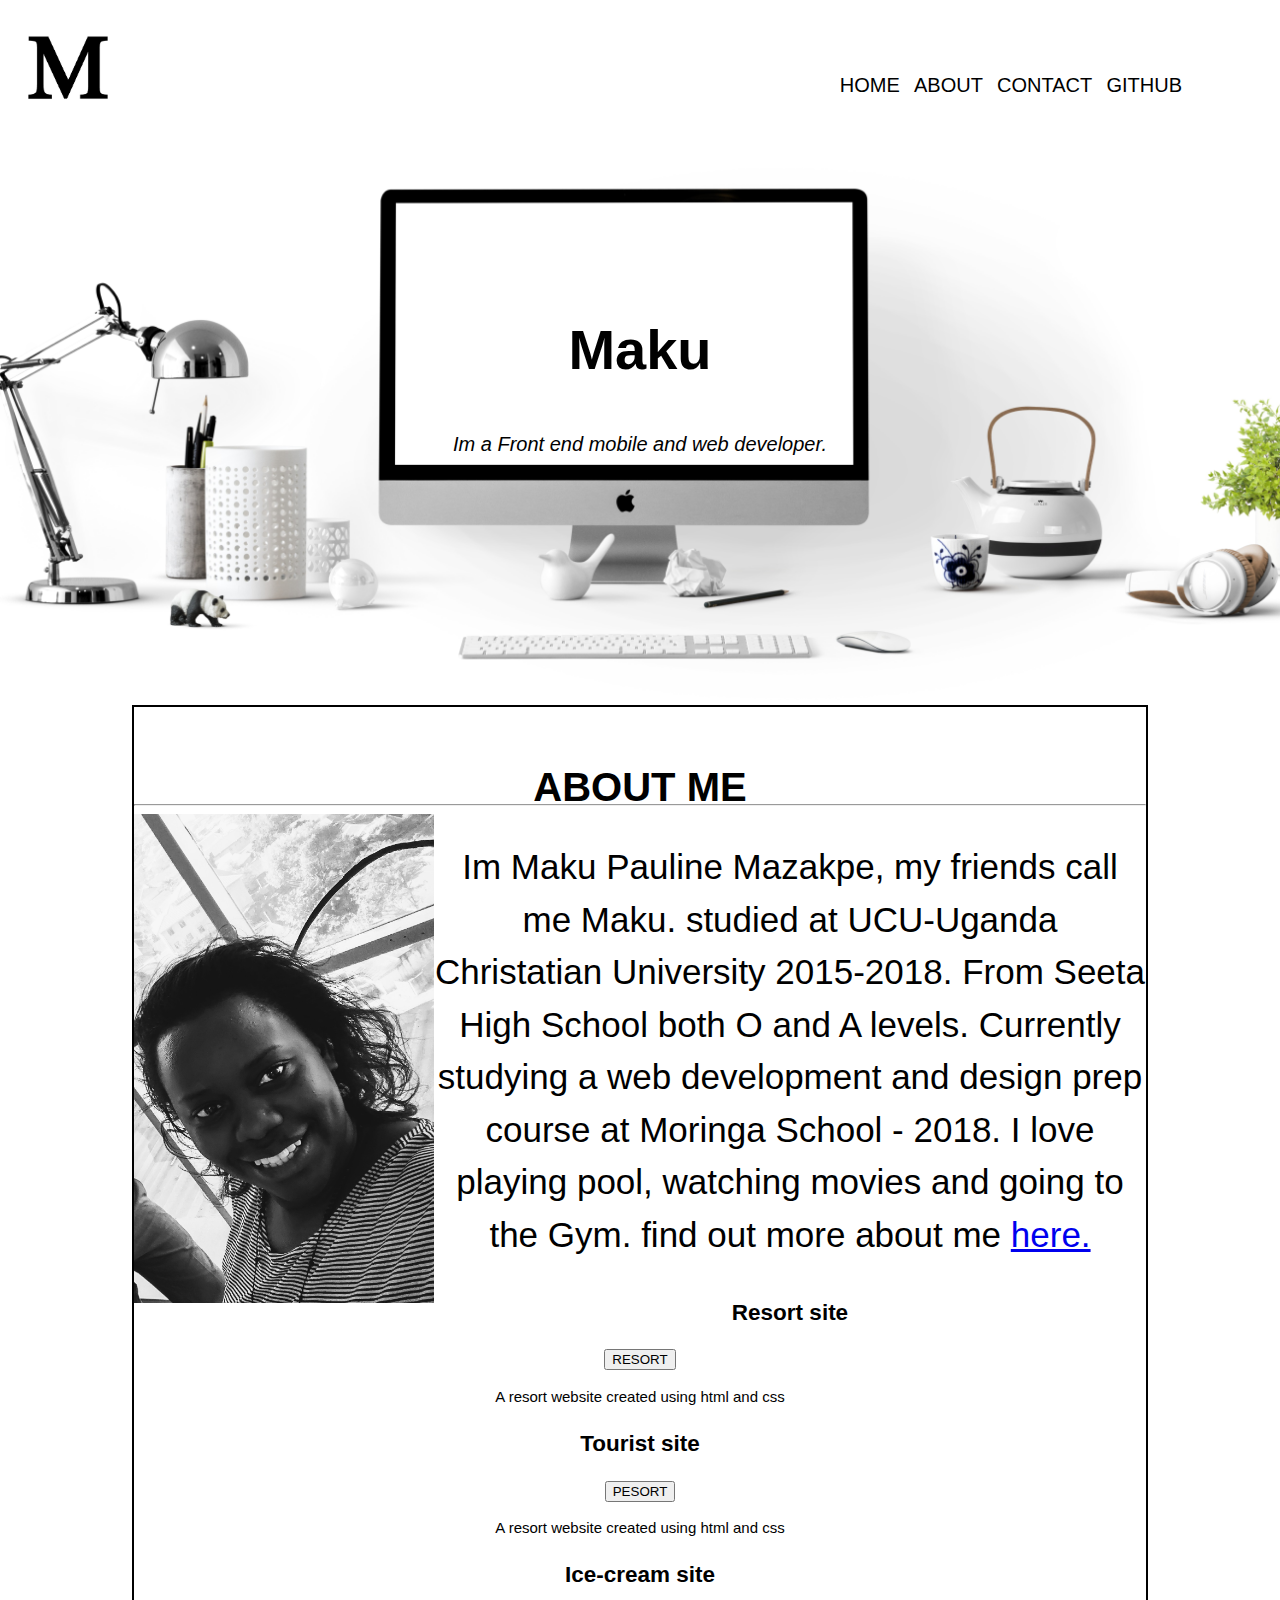
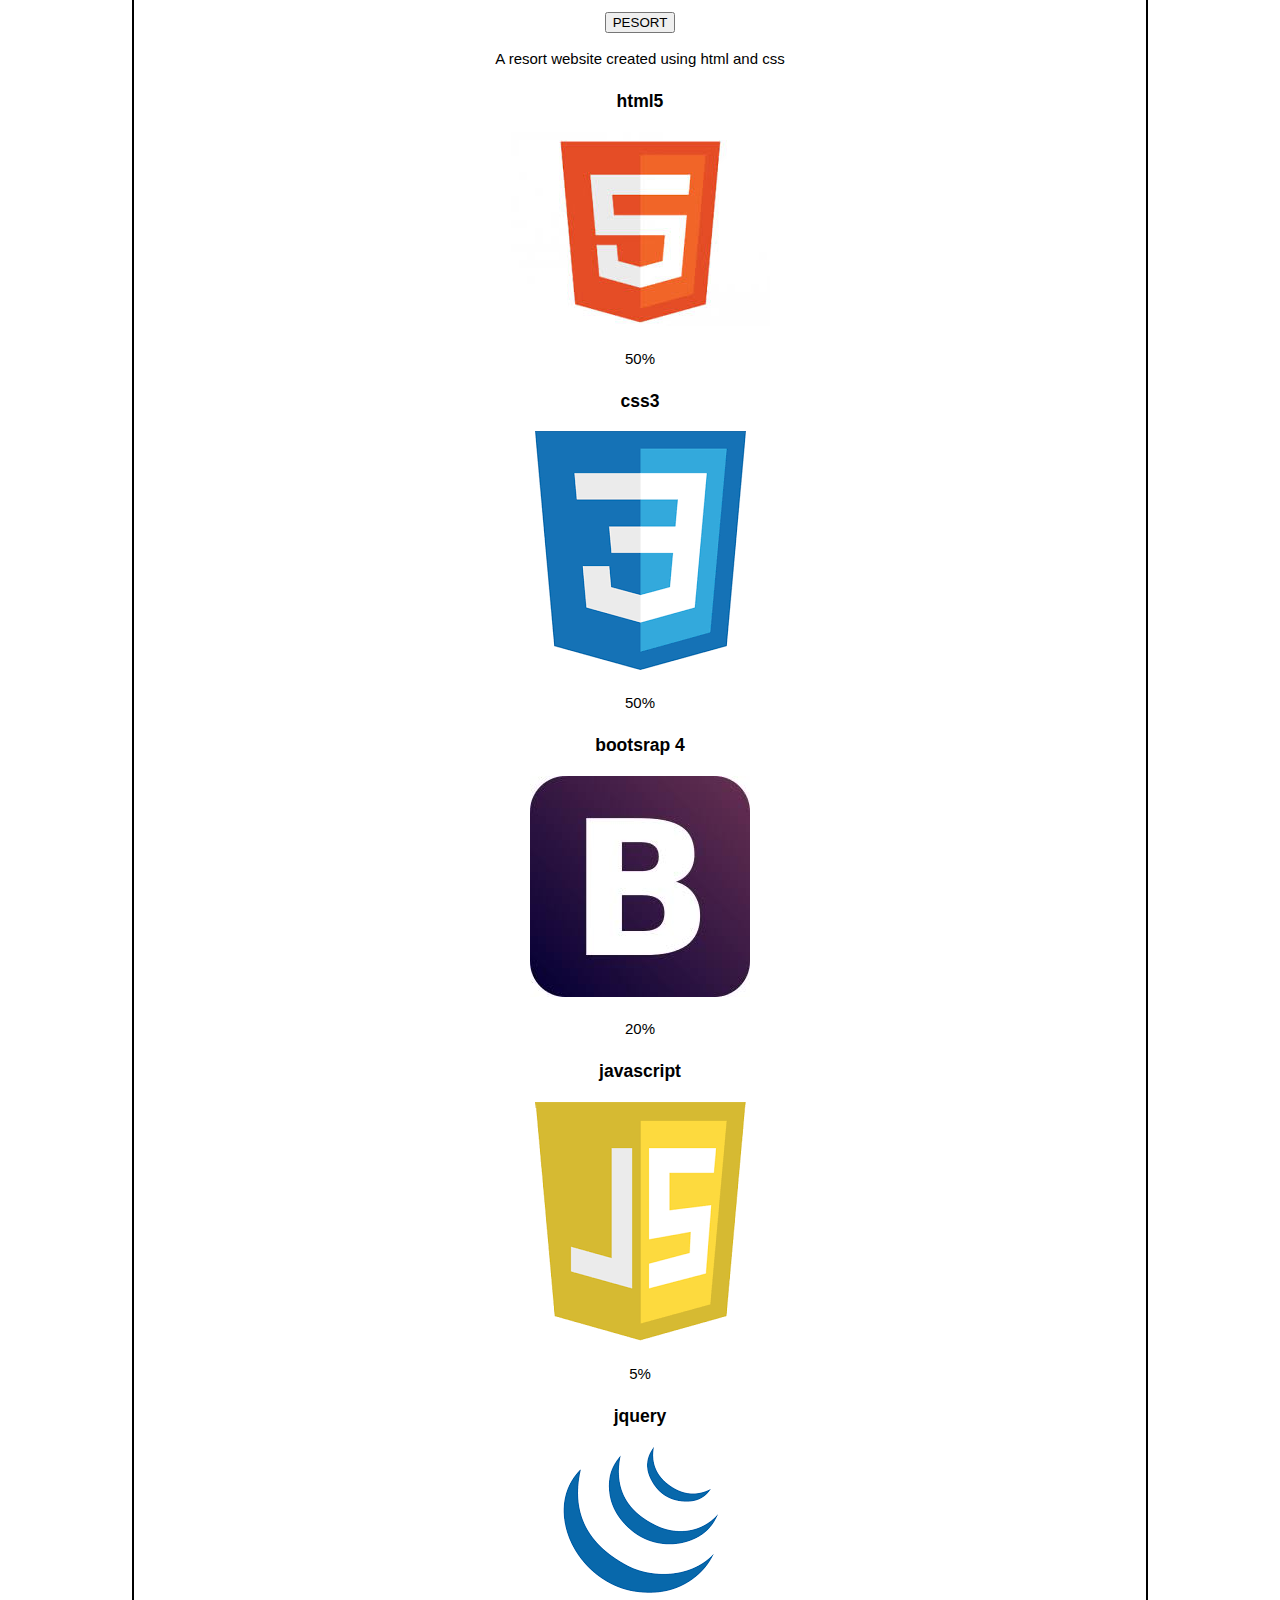
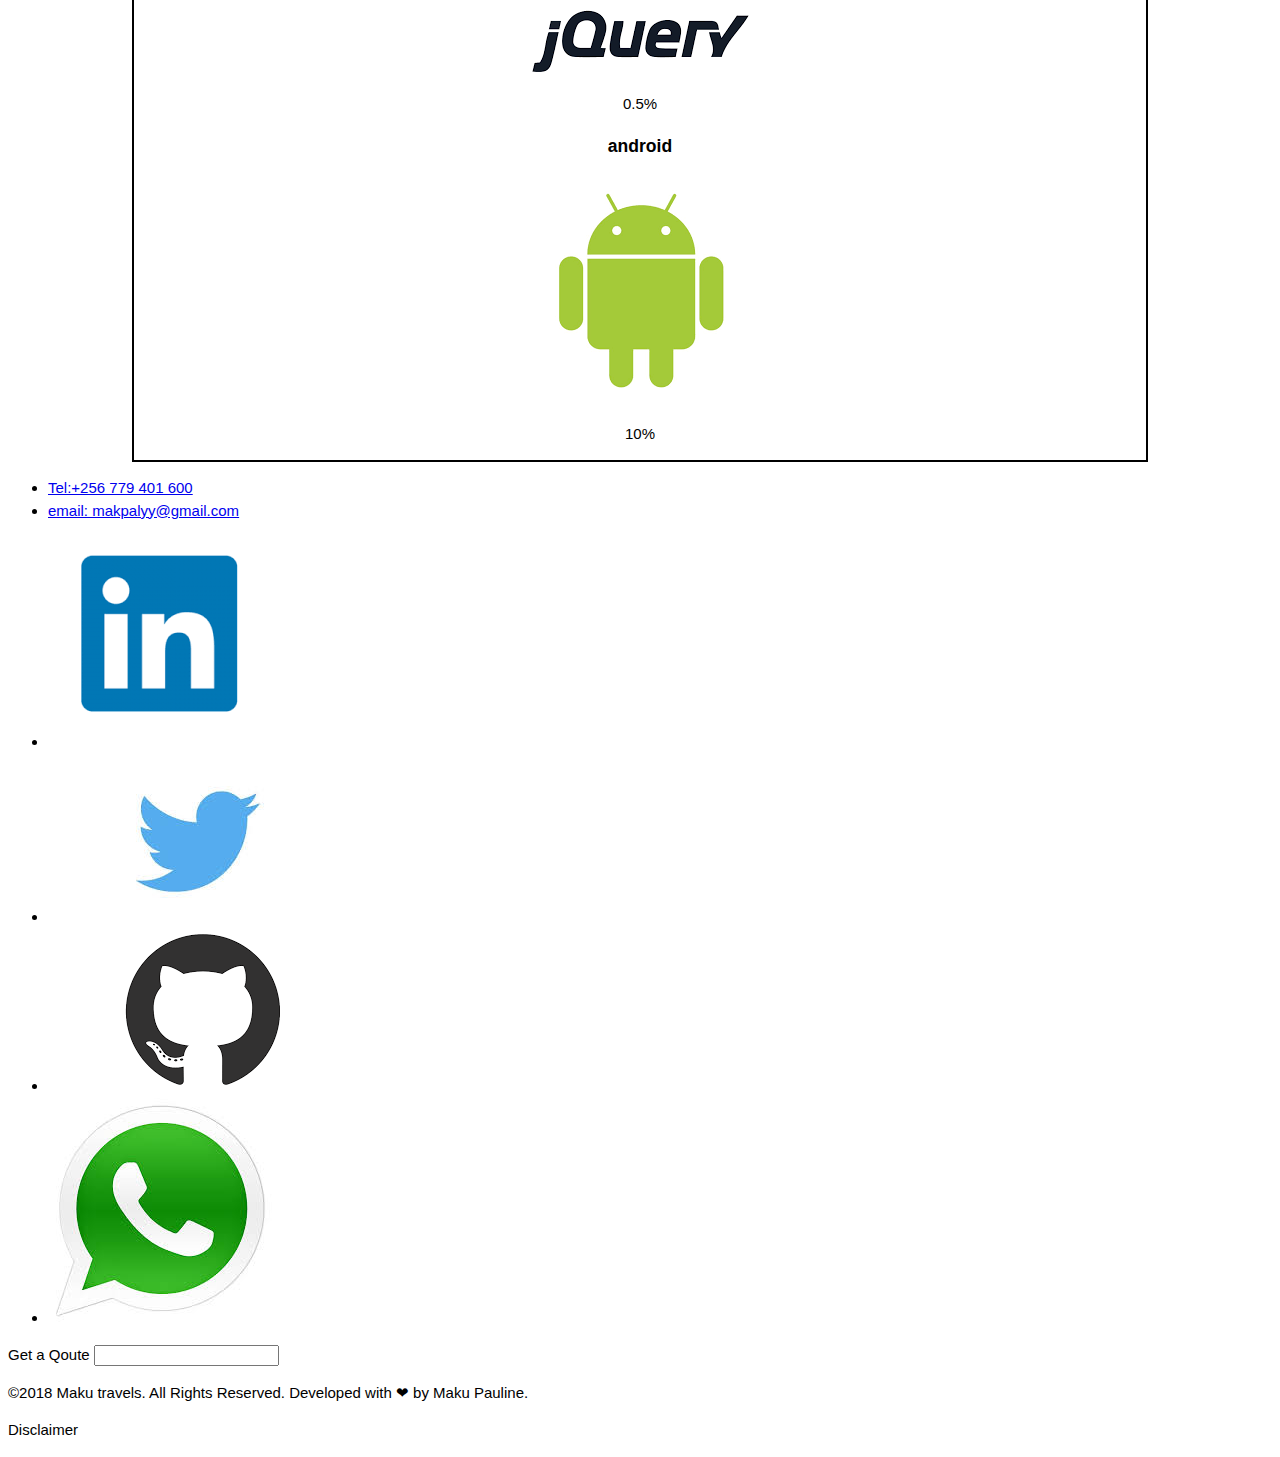
==== index.html @ 4b4fdc19 "increase size of the details paragraph to 35px" ====
<!DOCTYPE html>
<html lang="en" dir="ltr">
  <head>
    <meta charset="utf-8">
    <title>Landing Page</title>
    <link rel="stylesheet" href="css/styles.css">
    <meta name="viewport" content="width=device-width, initial-scale=1" />
  </head>
  <body>

    <header>
      <div class="logo">
        <img src="images/m.png" alt="Maku">
      </div>
      <nav>
        <ul>
          <li> <a href="#">HOME</a> </li>
          <li> <a href="#">ABOUT</a> </li>
          <li> <a href="#">CONTACT</a> </li>
          <li> <a href="#">GITHUB</a> </li>
        </ul>
      </nav>
    </header>

    <div class="middle-header">
      <h1>Maku</h1>
      <p>Im a Front end mobile and web developer.</p>
    </div>

    <main>
      <div class="moi">
        <h2>ABOUT ME</h2>
        <hr>
        <img src="images/me.jpg" alt="maku pauline mazakpe">
        <div class="details">
          <p>
            Im Maku Pauline Mazakpe, my friends call me Maku.
            studied at UCU-Uganda Christatian University 2015-2018.
            From Seeta High School both O and A levels. Currently studying a web development and design
            prep course at Moringa School - 2018. I love playing pool, watching movies and going to the
            Gym. find out more about me <span> <a href="#">here.</a> </span>
          </p>
        </div>
      </div>
      <div class="recent-work">
        <section>
          <h2>Resort site</h2>
          <a href="#"><button type="button" name="button">RESORT</button></a>
          <p>A resort website created using html and css</p>
        </section>
        <section>
          <h2>Tourist site</h2>
          <a href="#"><button type="button" name="button">PESORT</button></a>
          <p>A resort website created using html and css</p>
        </section>
        <section>
          <h2>Ice-cream site</h2>
          <a href="#"><button type="button" name="button">PESORT</button></a>
          <p>A resort website created using html and css</p>
        </section>
      </div>
      <div class="my-skills1">
        <section>
          <h3>html5</h3>
          <img src="images/html5.jpeg" alt="html5">
          <p>50%</p>
        </section>
        <section>
          <h3>css3</h3>
          <img src="images/css3.png" alt="css3">
          <p>50%</p>
        </section>
        <section>
          <h3>bootsrap 4</h3>
          <img src="images/bootstrap.jpeg" alt="bootsrap">
          <p>20%</p>
        </section>
      </div>
      <div class="my-skills2">
        <section>
          <h3>javascript</h3>
          <img src="images/javascript.png" alt="javascript">
          <p>5%</p>
        </section>
        <section>
          <h3>jquery</h3>
          <img src="images/jquery.png" alt="jquery">
          <p>0.5%</p>
        </section>
        <section>
          <h3>android</h3>
          <img src="images/android.png" alt="android">
          <p>10%</p>
        </section>
      </div>
    </main>

    <footer id="first">
      <div class="find-me">
        <ul>
          <li> <a href="#">Tel:+256 779 401 600</a> </li>
          <li> <a href="#">email: makpalyy@gmail.com</a> </li>
          <li> <a href="#"> <img src="images/link.png" alt="linked in"> </a> </li>
          <li> <a href="#"> <img src="images/twitter.jpeg" alt="twitter"> </a> </li>
          <li> <a href="#"> <img src="images/github.png" alt="GITHUB"> </a> </li>
          <li> <a href="#"> <img src="images/whatsapp.jpeg" alt="whatsapp"> </a> </li>
        </ul>
      </div>
      <div class="qoute">
        <label for="news-letter">Get a Qoute</label>
        <input type="text" id="letter" name="letter">
      </div>
    </footer>
    <footer id="second">
      <p>©2018 Maku travels. All Rights Reserved. Developed with ❤ by Maku Pauline.</p>
      <p class="disc">Disclaimer</p>
    </footer>

  </body>
</html>
---- css/styles.css ----
html{
  padding: 0;
  margin: 0;
}
body{
  font: 15px/1.5 Arial, Helvetica, sans-serif;
  background-image: url("../images/bg.jpg");
  background-repeat:no-repeat;
  background-size:cover;
  background-size: 100%;
}
header img{
  margin-left: 20px;
  margin-top: 20px;
  width: 80px;
  height: auto;
}
header nav{
  margin-top: -60px;
  margin-right: 80px;
}
header nav ul{
  float: right;
}
header nav ul li{
  display: inline;
}
header nav ul li a{
  text-decoration: none;
  color: black;
  font-size: 20px;
  margin-right: 10px;
}
.middle-header{
    position: absolute;
    left: 0;
    top: 30%;
    width: 100%;
    text-align: center;
    font-size: 28px;
}
.middle-header p{
  font-size: 20px;
  font-style: italic;
}
/*main section*/
main{
 margin-top: 650px;
 width: 80%;
 margin-left:auto;
 margin-right:auto;
 border: 2px solid black;
 text-align: center;
}
.moi h2{
  margin-top: 50px;
  text-align: center;
  font-size: 40px;
  margin-bottom: -20px
}
.moi img{
  float: left;
  width: 300px;
  height: auto
}
.details p{
  font-size: 35px;
}
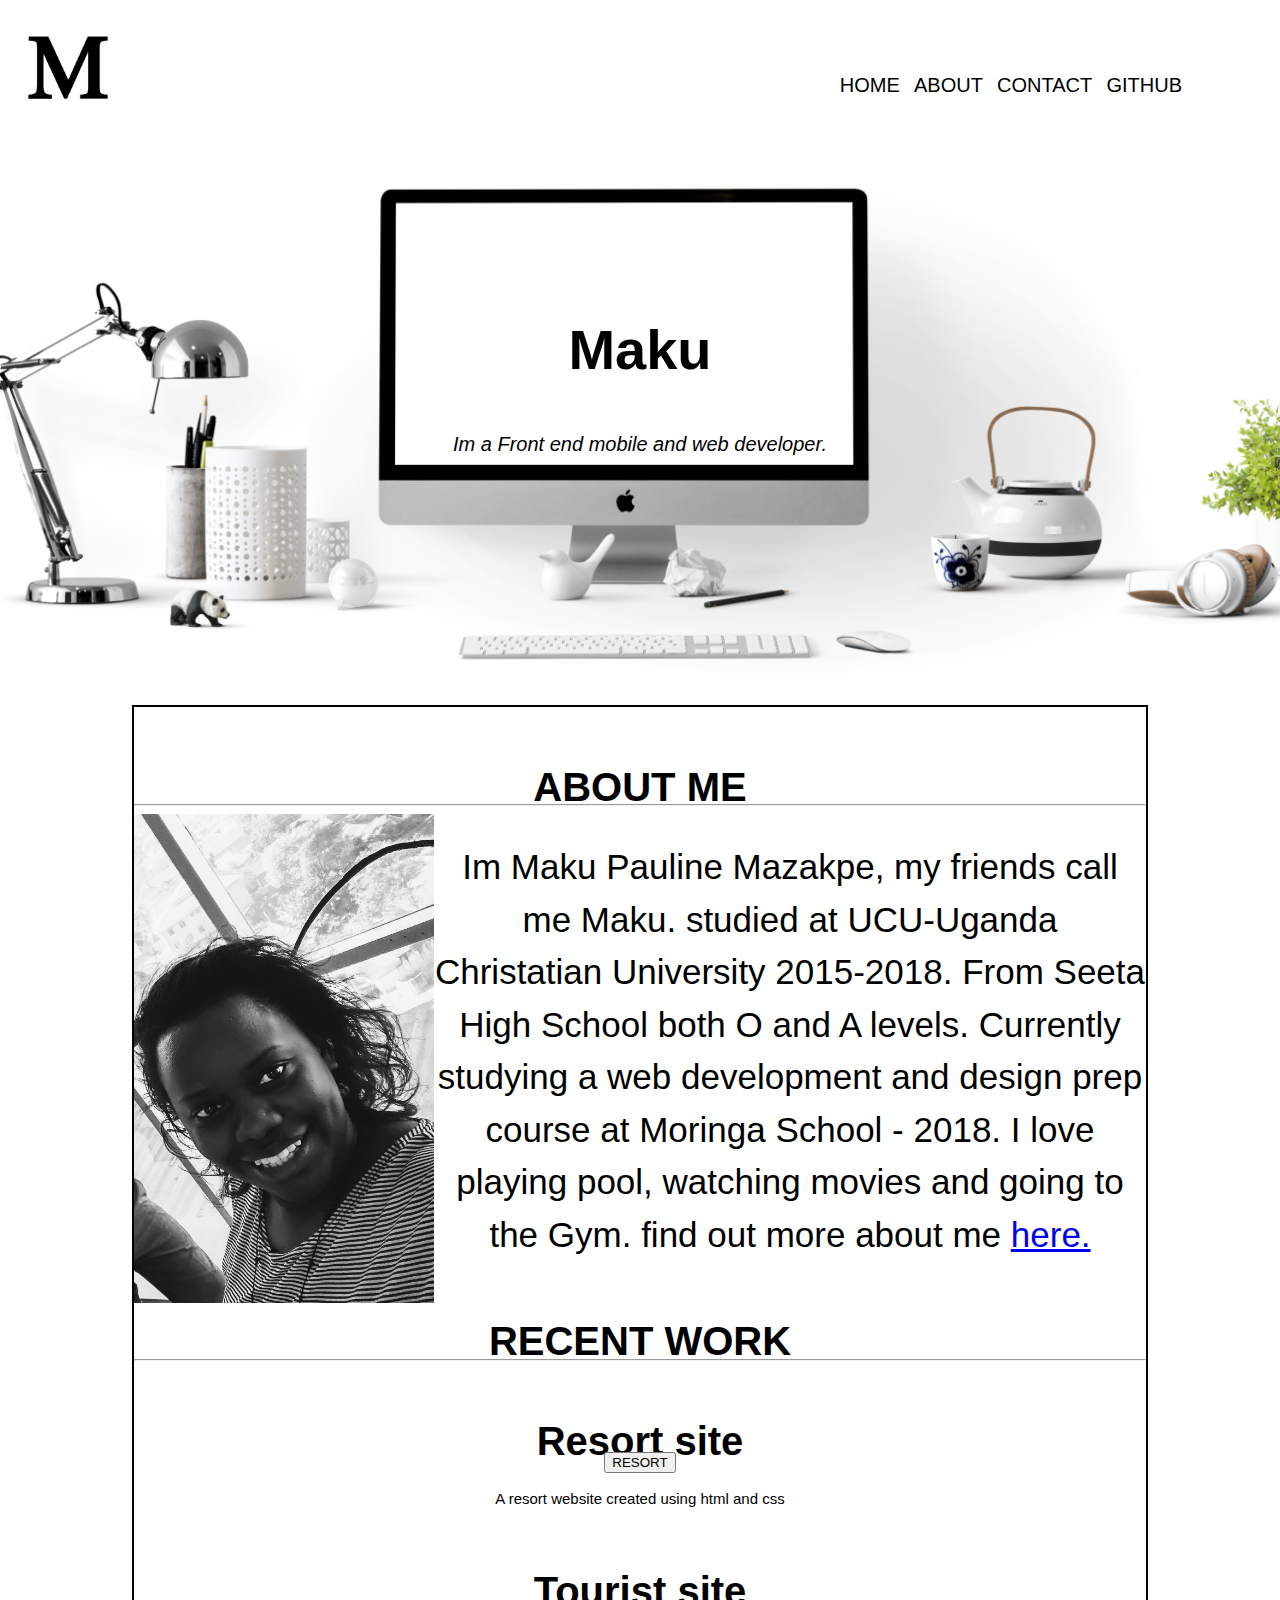
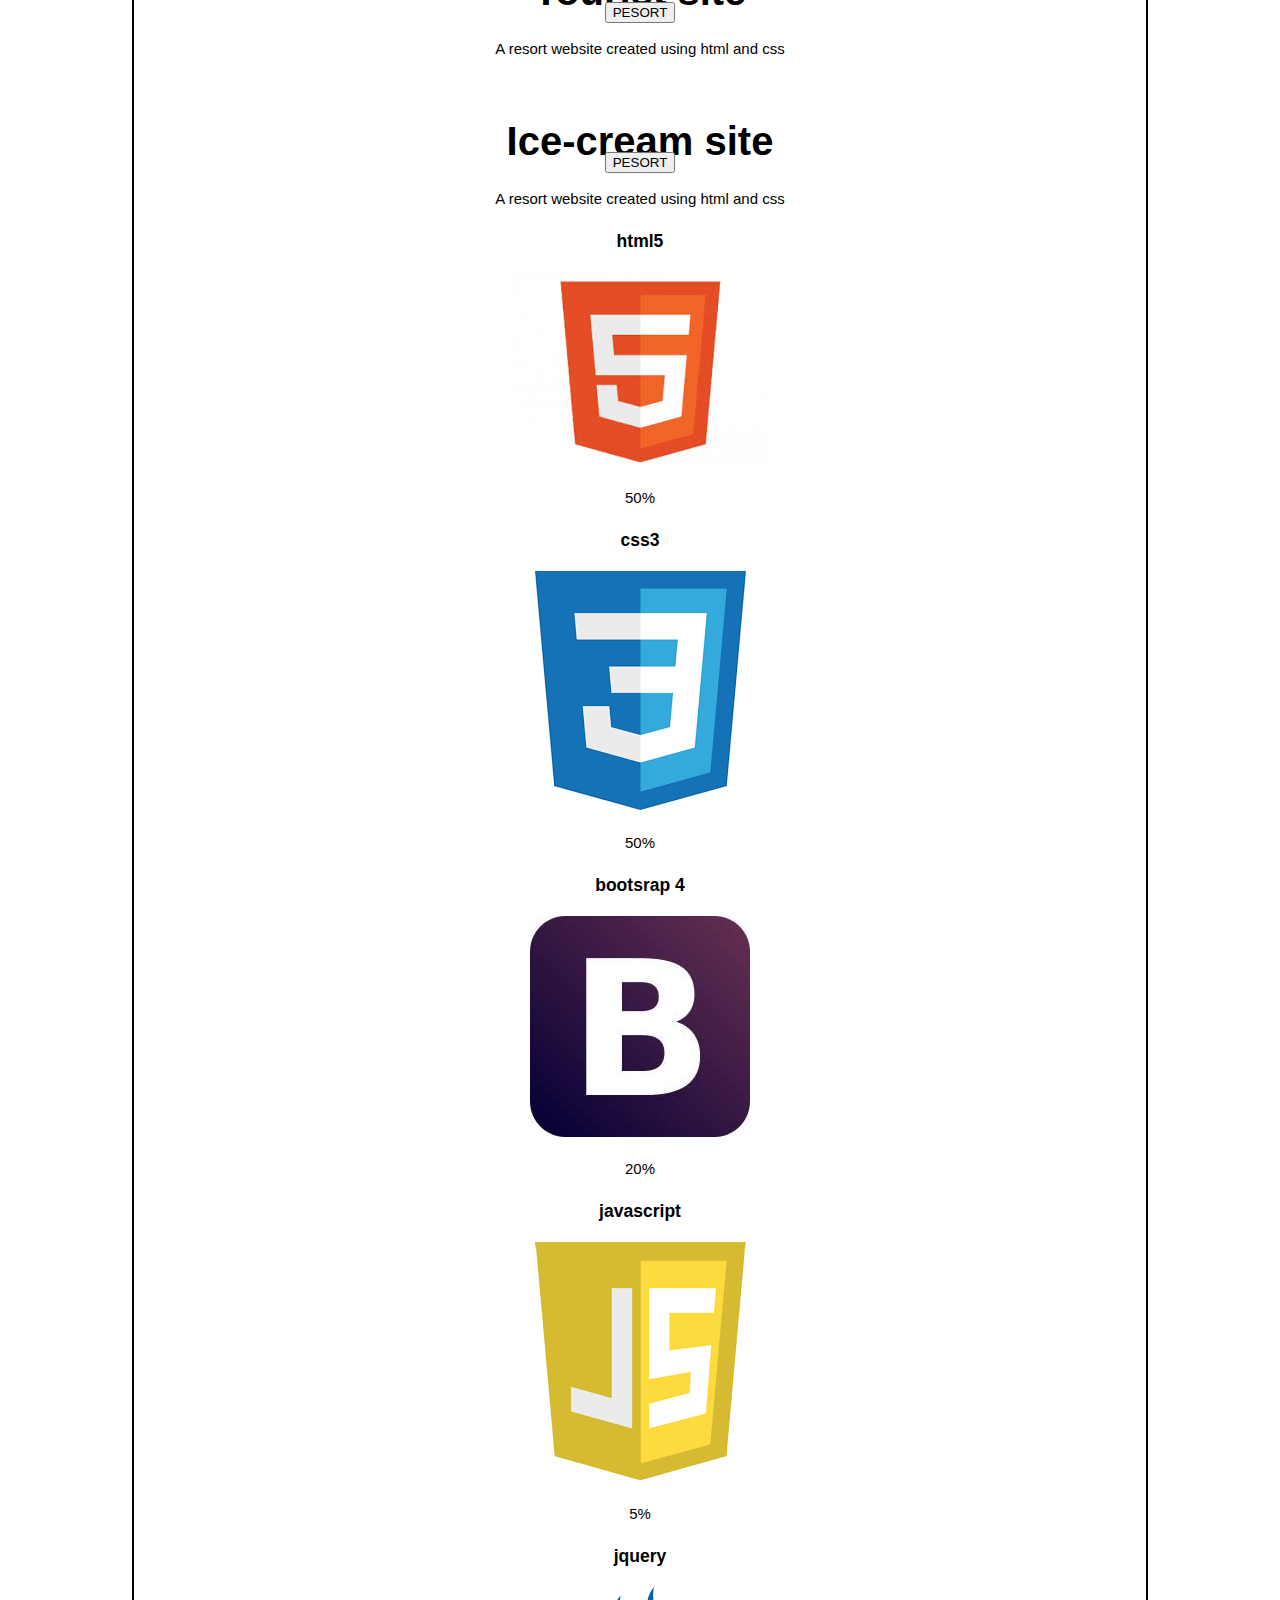
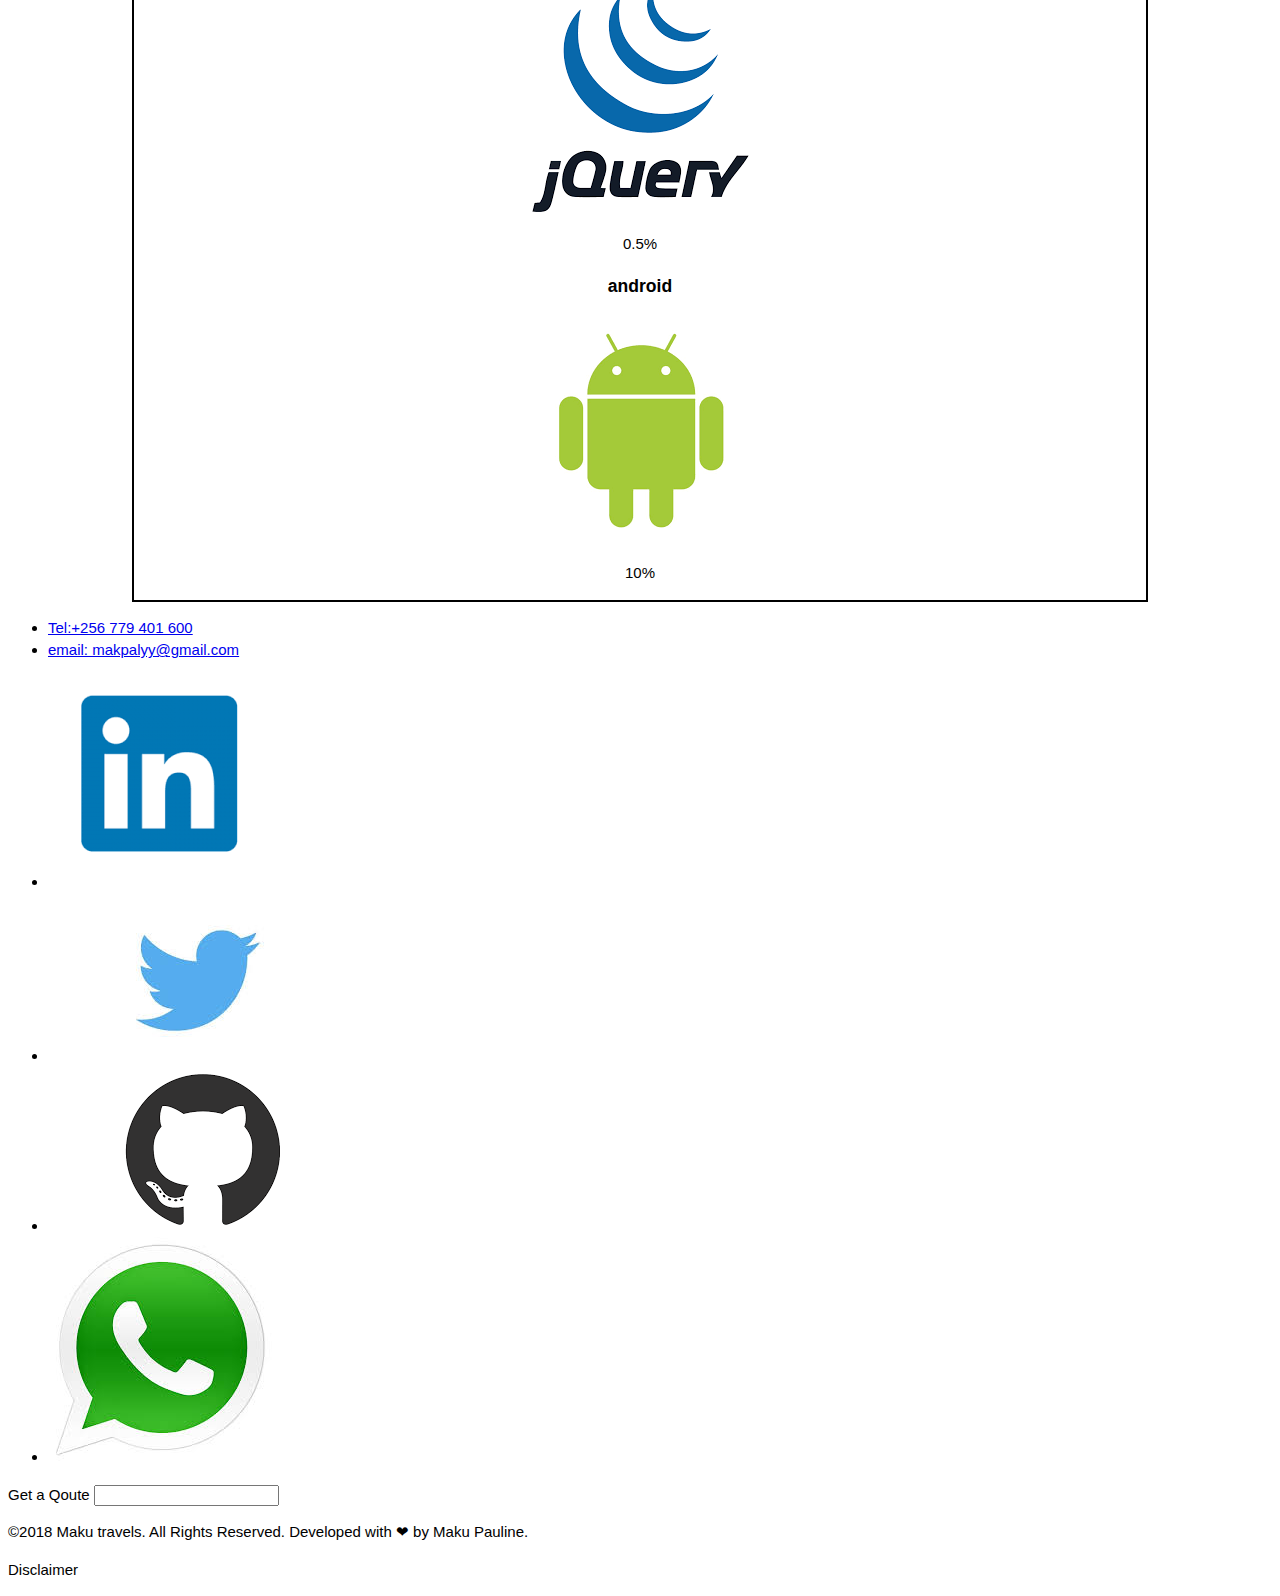
==== commit 48d0b6be: "add recent work h2 in index file and style" ====
--- a/index.html
+++ b/index.html
@@ -43,6 +43,8 @@
         </div>
       </div>
       <div class="recent-work">
+        <h2>RECENT WORK</h2>
+        <hr>
         <section>
           <h2>Resort site</h2>
           <a href="#"><button type="button" name="button">RESORT</button></a>
--- a/css/styles.css
+++ b/css/styles.css
@@ -65,4 +65,11 @@
 }
 .details p{
   font-size: 35px;
+  margin-bottom: 20px;
 }
+.recent-work h2{
+  margin-top: 50px;
+  text-align: center;
+  font-size: 40px;
+  margin-bottom: -20px
+}
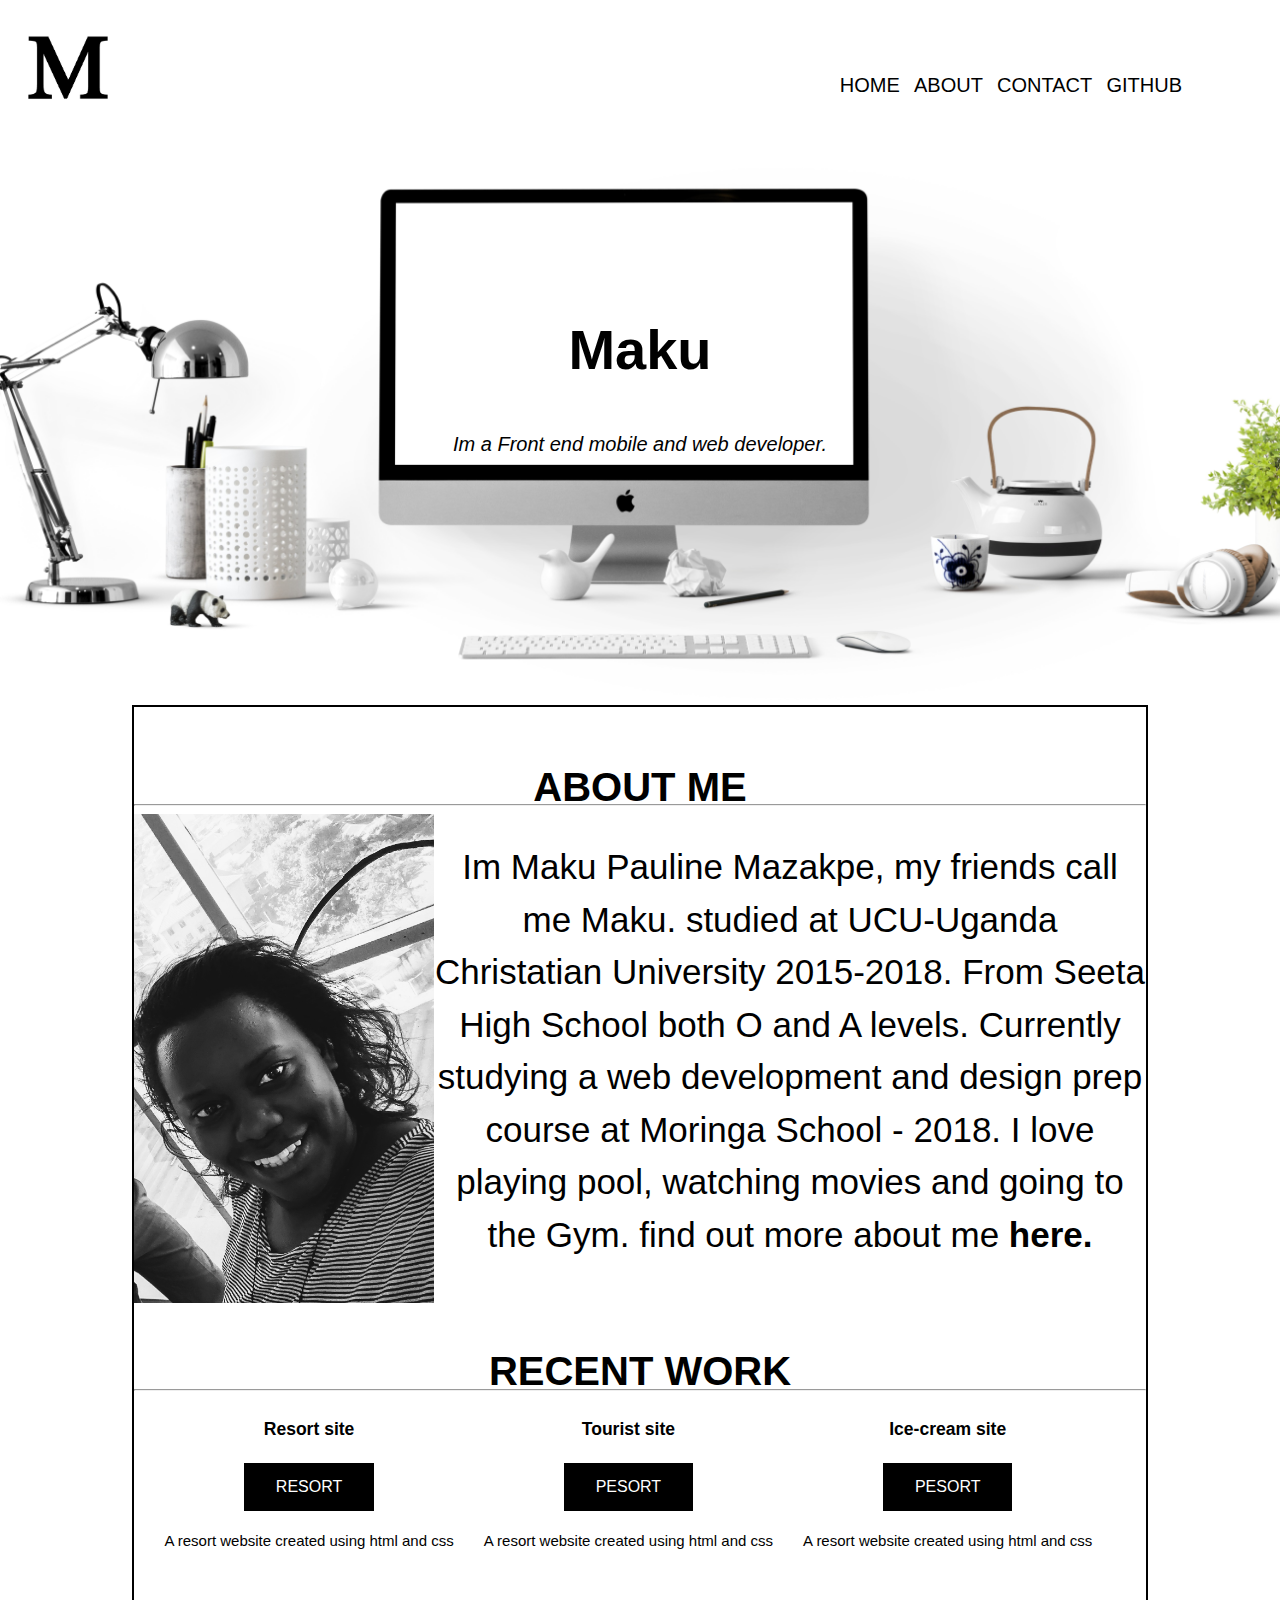
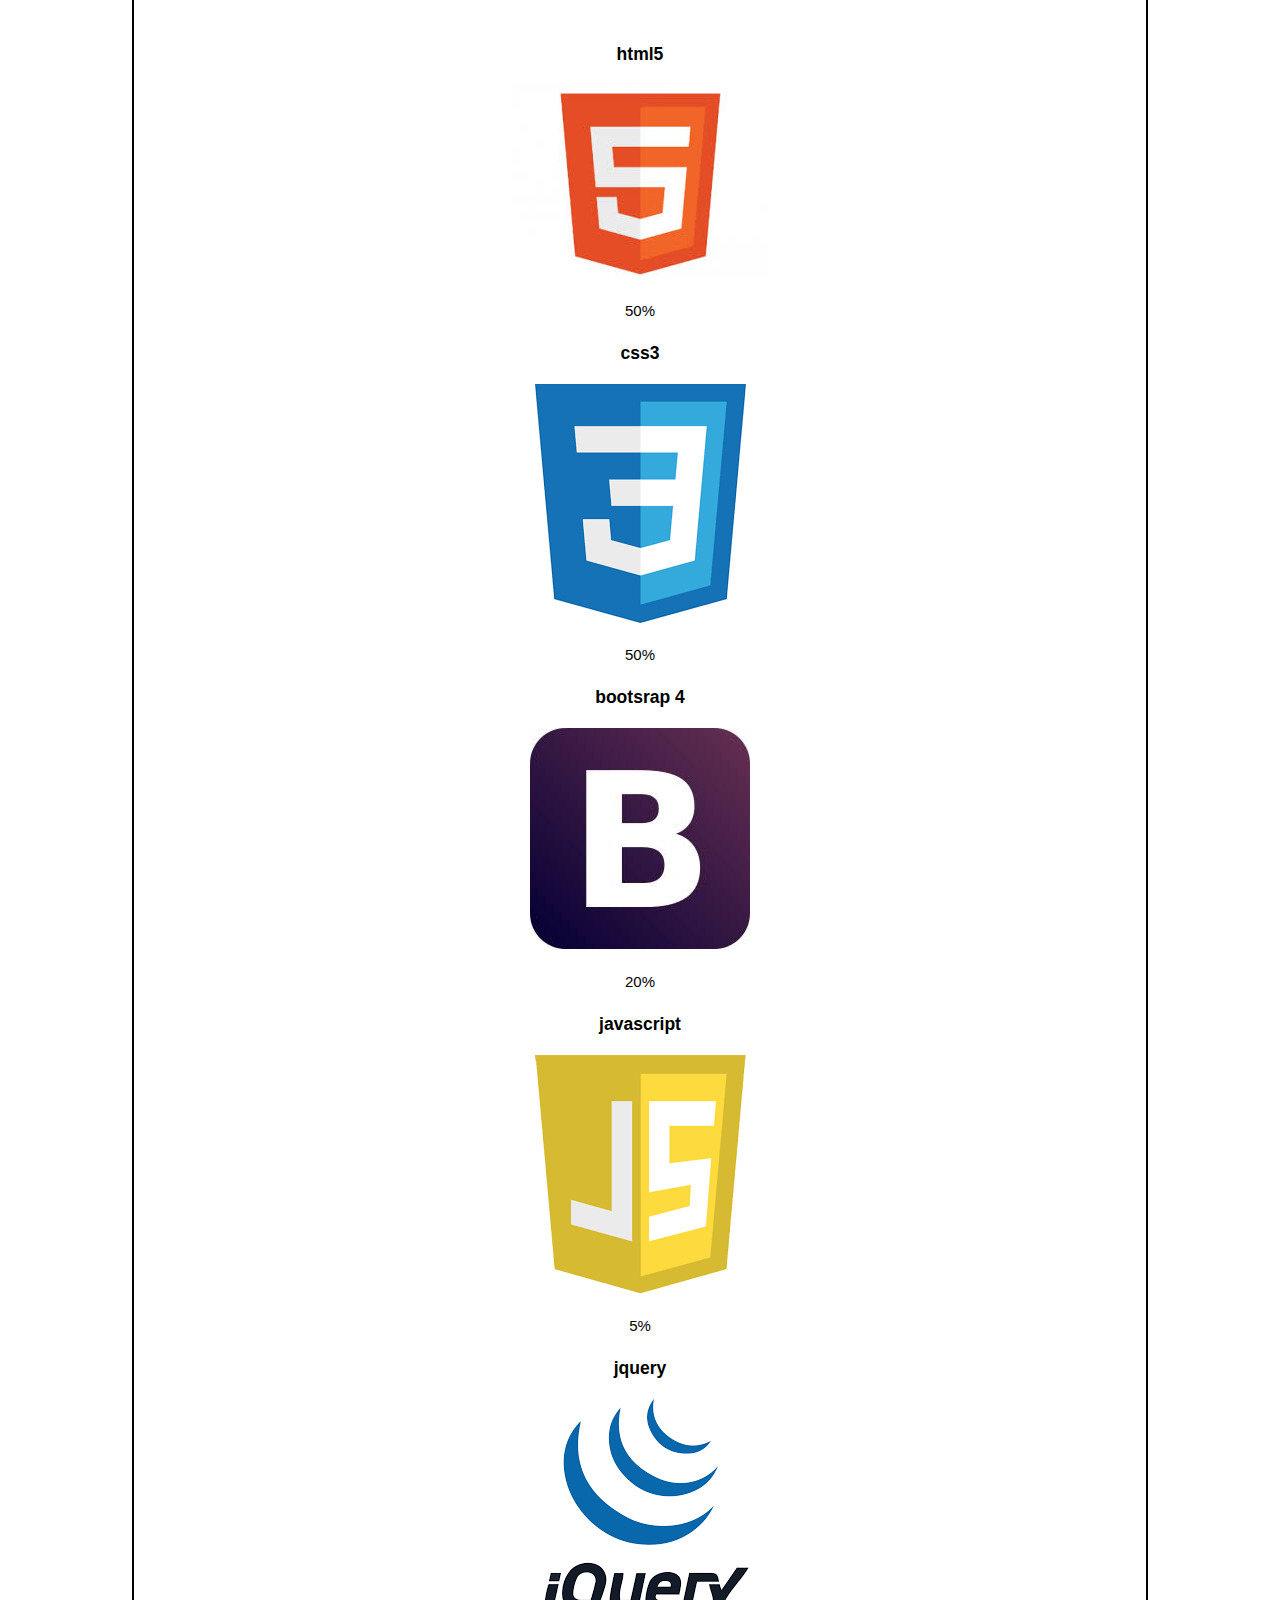
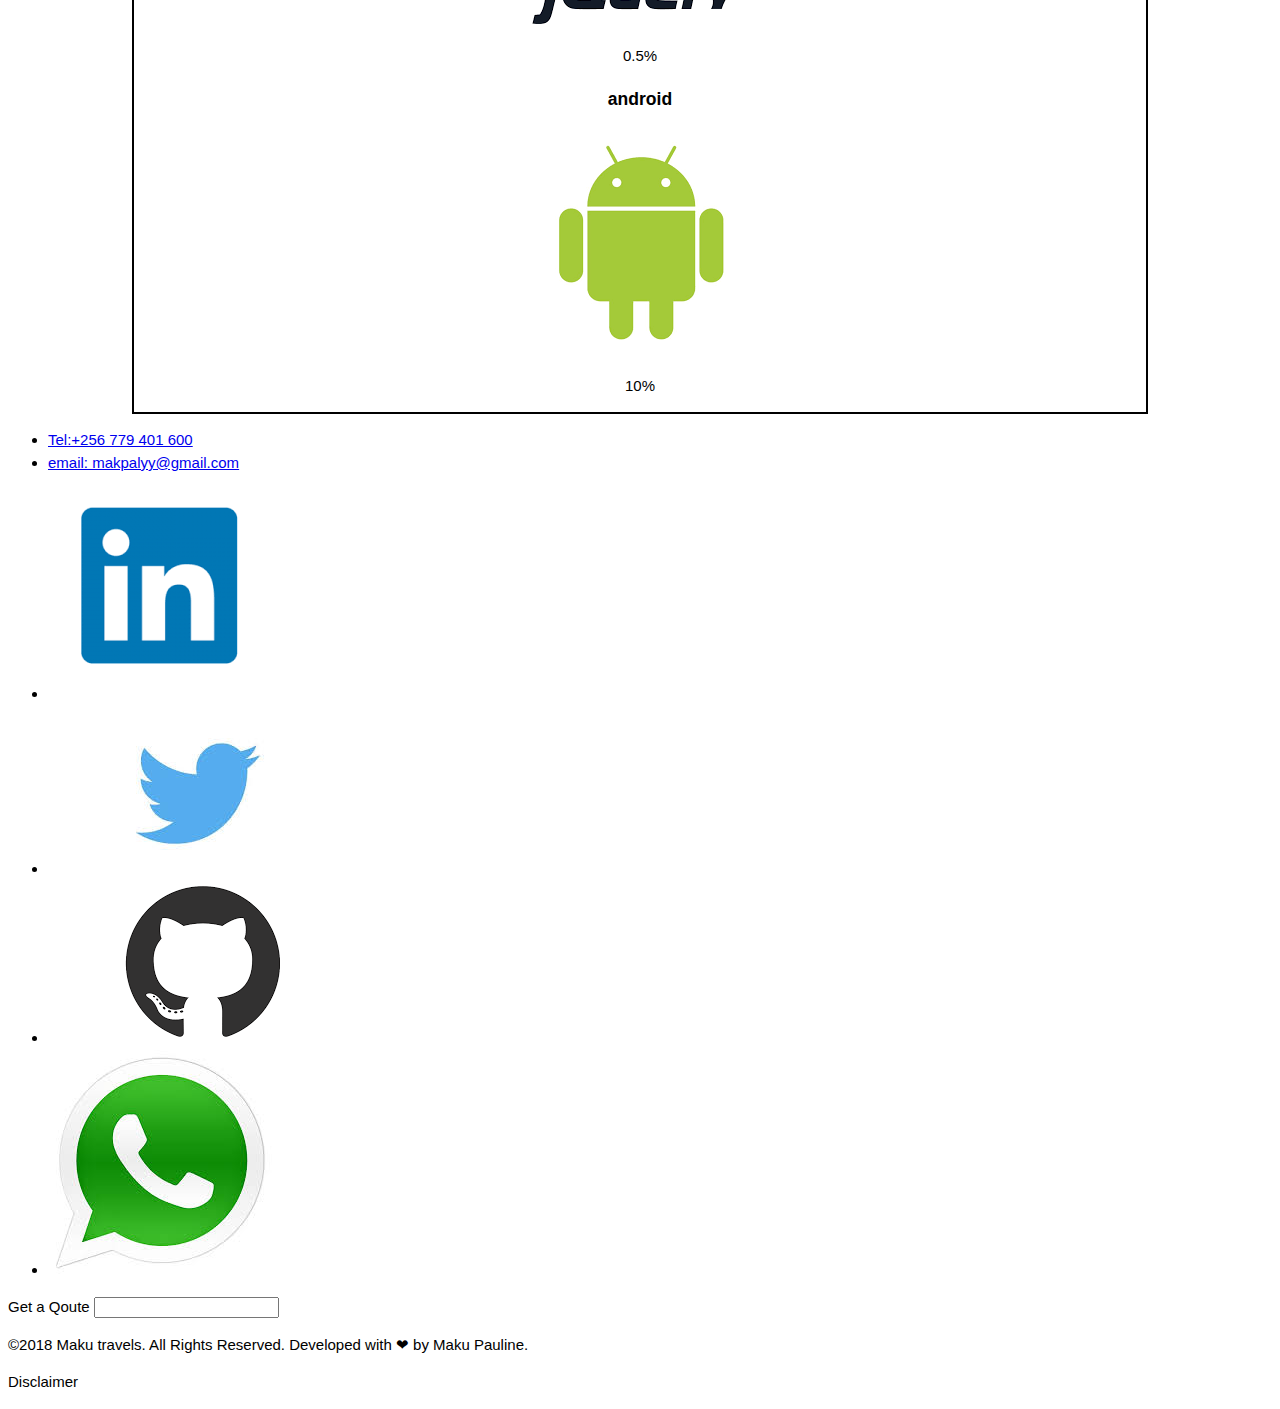
==== commit 45353885: "add color and hover feature on section buttons" ====
--- a/index.html
+++ b/index.html
@@ -46,17 +46,17 @@
         <h2>RECENT WORK</h2>
         <hr>
         <section>
-          <h2>Resort site</h2>
+          <h3>Resort site</h3>
           <a href="#"><button type="button" name="button">RESORT</button></a>
           <p>A resort website created using html and css</p>
         </section>
         <section>
-          <h2>Tourist site</h2>
+          <h3>Tourist site</h3>
           <a href="#"><button type="button" name="button">PESORT</button></a>
           <p>A resort website created using html and css</p>
         </section>
         <section>
-          <h2>Ice-cream site</h2>
+          <h3>Ice-cream site</h3>
           <a href="#"><button type="button" name="button">PESORT</button></a>
           <p>A resort website created using html and css</p>
         </section>
--- a/css/styles.css
+++ b/css/styles.css
@@ -67,9 +67,42 @@
   font-size: 35px;
   margin-bottom: 20px;
 }
+span a{
+  text-decoration: none;
+  color: black;
+  font-weight: 600;
+}
 .recent-work h2{
-  margin-top: 50px;
+  margin-top: 80px;
   text-align: center;
   font-size: 40px;
   margin-bottom: -20px
 }
+.recent-work{
+  margin-bottom: 250px;
+}
+.recent-work section{
+  margin-left: 30px;
+  float: left;
+}
+.recent-work section h2 {
+  margin-bottom: 10px;
+  font-size: 20px;
+}
+section a button{
+  background-color: black;
+  border: none;
+  color: white;
+  padding: 15px 32px;
+  text-align: center;
+  text-decoration: none;
+  display: inline-block;
+  font-size: 16px;
+  margin: 4px 2px;
+  cursor: pointer;
+  -webkit-transition-duration: 0.4s; /* Safari */
+  transition-duration: 0.4s;
+}
+button:hover {
+  box-shadow: 0 12px 16px 0 rgba(0,0,0,0.24), 0 17px 50px 0 rgba(0,0,0,0.19);
+}
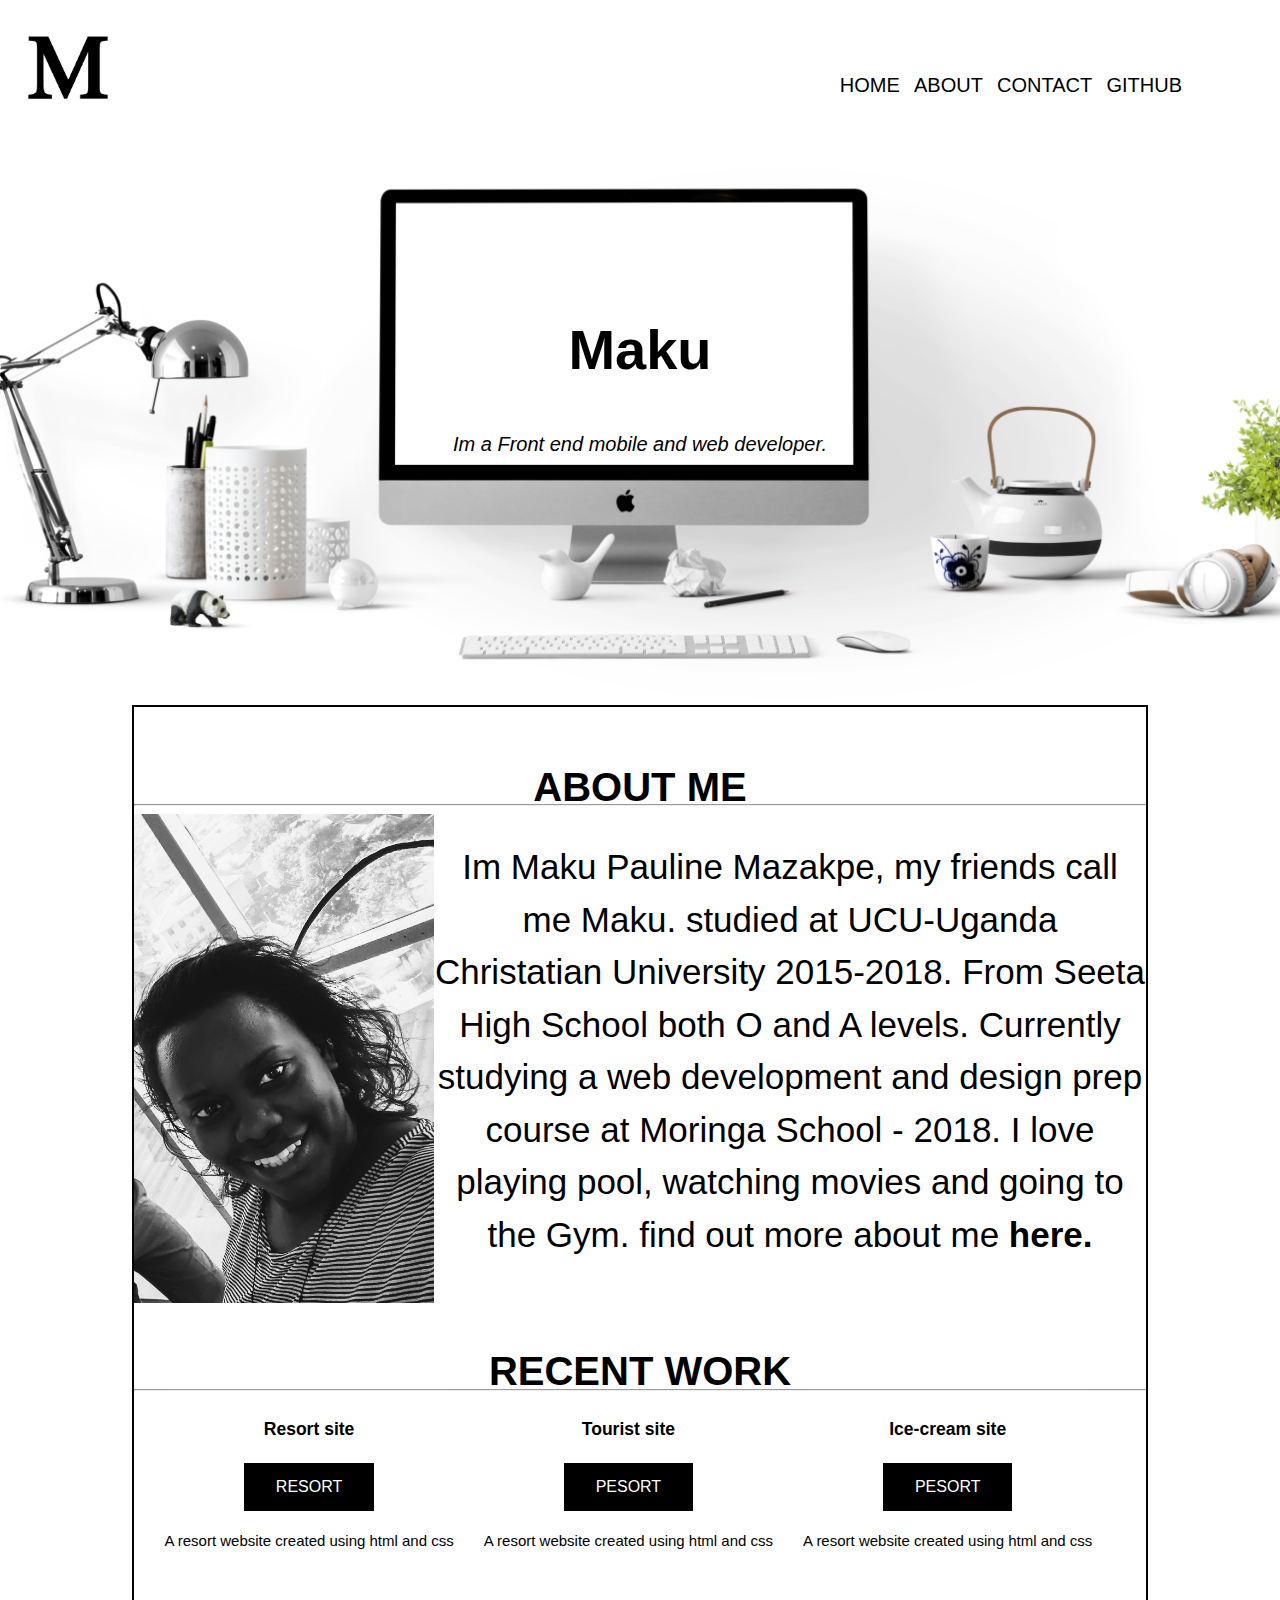
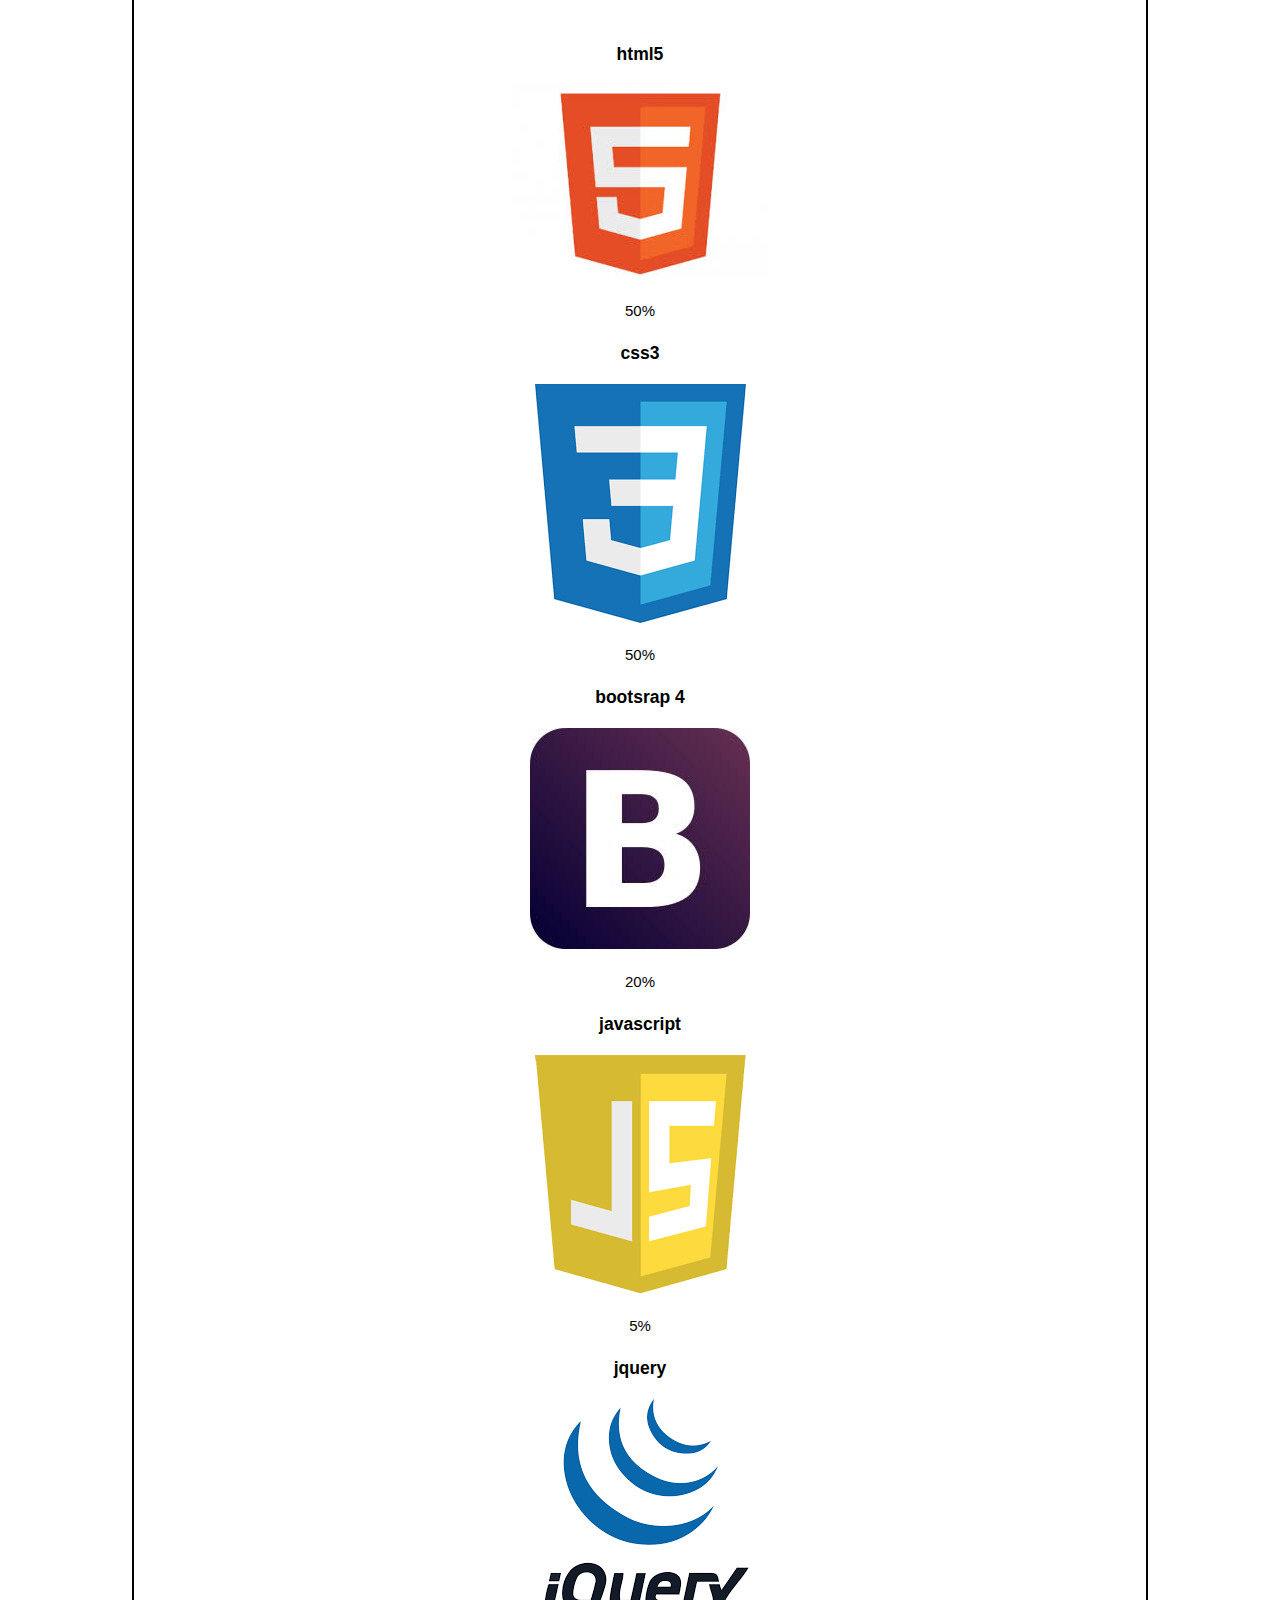
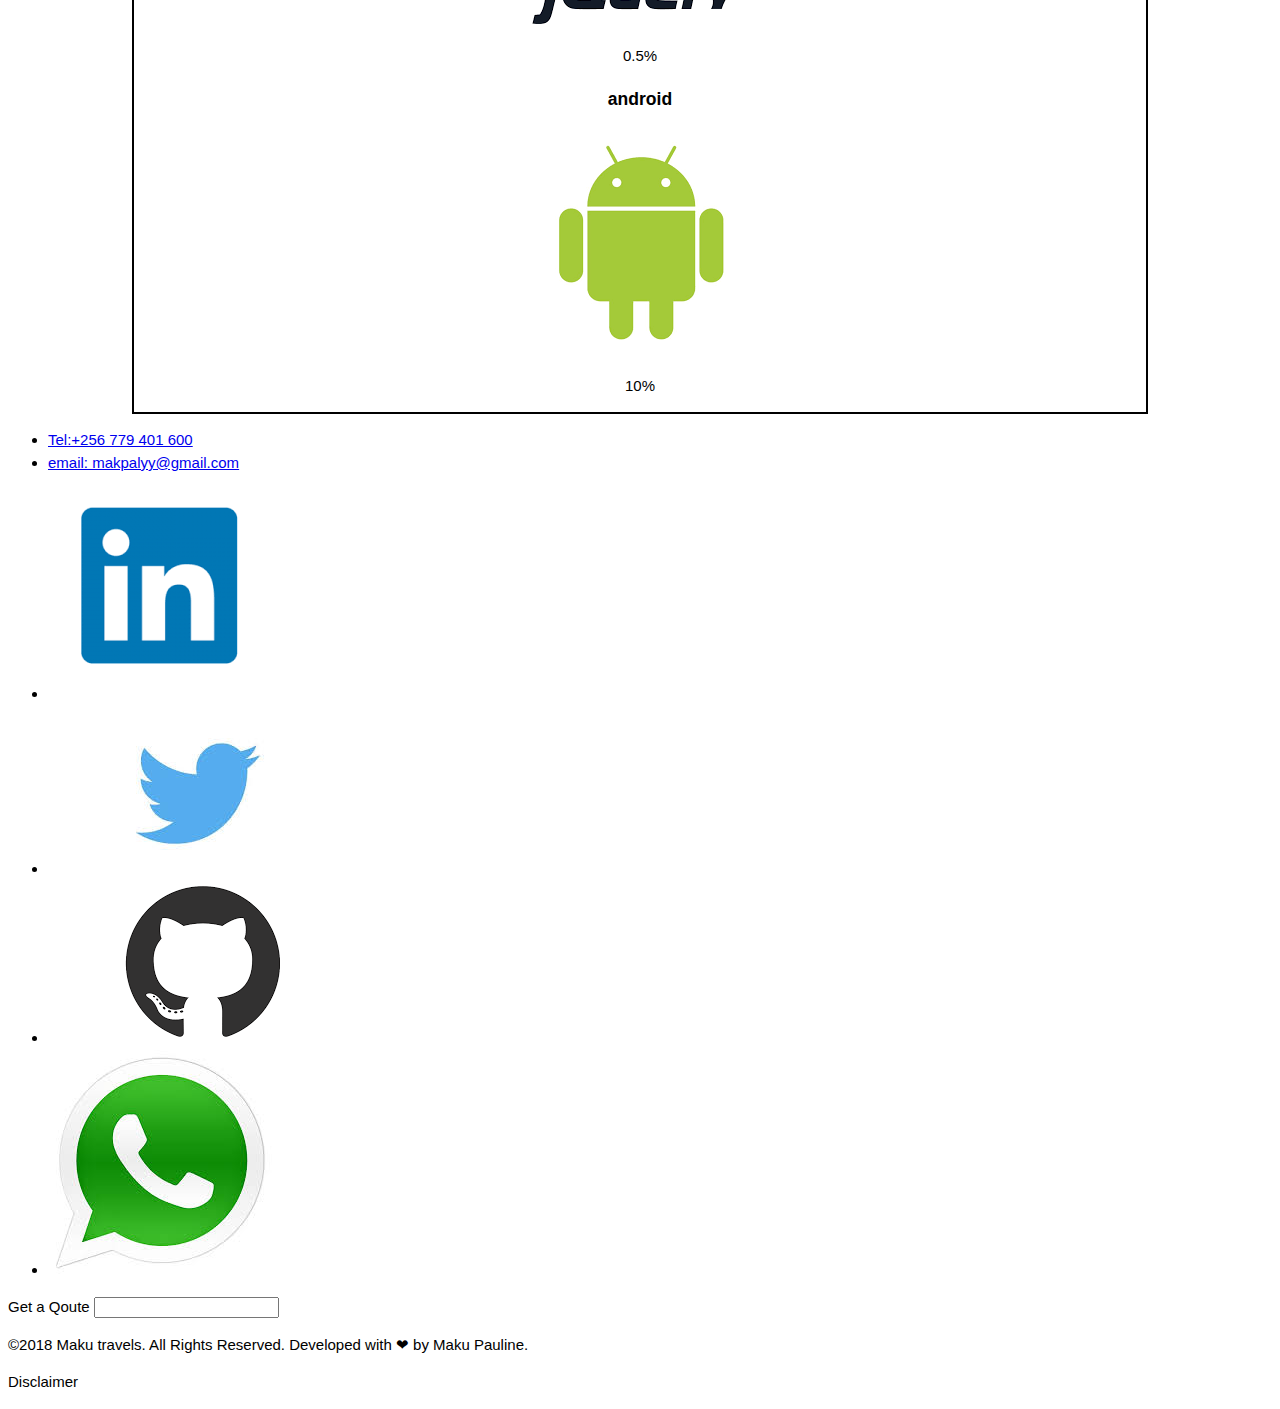
==== commit 55565f39: "change section to div with class card"" ====
--- a/index.html
+++ b/index.html
@@ -45,21 +45,21 @@
       <div class="recent-work">
         <h2>RECENT WORK</h2>
         <hr>
-        <section>
+        <div class="card">
           <h3>Resort site</h3>
           <a href="#"><button type="button" name="button">RESORT</button></a>
           <p>A resort website created using html and css</p>
-        </section>
-        <section>
+        </div>
+        <div class="card">
           <h3>Tourist site</h3>
           <a href="#"><button type="button" name="button">PESORT</button></a>
           <p>A resort website created using html and css</p>
-        </section>
-        <section>
+        </div>
+        <div class="card">
           <h3>Ice-cream site</h3>
           <a href="#"><button type="button" name="button">PESORT</button></a>
           <p>A resort website created using html and css</p>
-        </section>
+        </div>
       </div>
       <div class="my-skills1">
         <section>
--- a/css/styles.css
+++ b/css/styles.css
@@ -81,15 +81,18 @@
 .recent-work{
   margin-bottom: 250px;
 }
-.recent-work section{
+.recent-work .card{
   margin-left: 30px;
   float: left;
 }
-.recent-work section h2 {
+.recent-work .card h2 {
   margin-bottom: 10px;
   font-size: 20px;
 }
-section a button{
+.card{
+  box-shadow: 4px 4px 8px 0 rgba(256, 256, 256, 0.2), 0 6px 20px 0 rgba(256, 256, 256, 0.19);
+}
+.card a button{
   background-color: black;
   border: none;
   color: white;
@@ -106,3 +109,7 @@
 button:hover {
   box-shadow: 0 12px 16px 0 rgba(0,0,0,0.24), 0 17px 50px 0 rgba(0,0,0,0.19);
 }
+.card p{
+  font-size: 15px;
+  font-weight: lighter;
+}
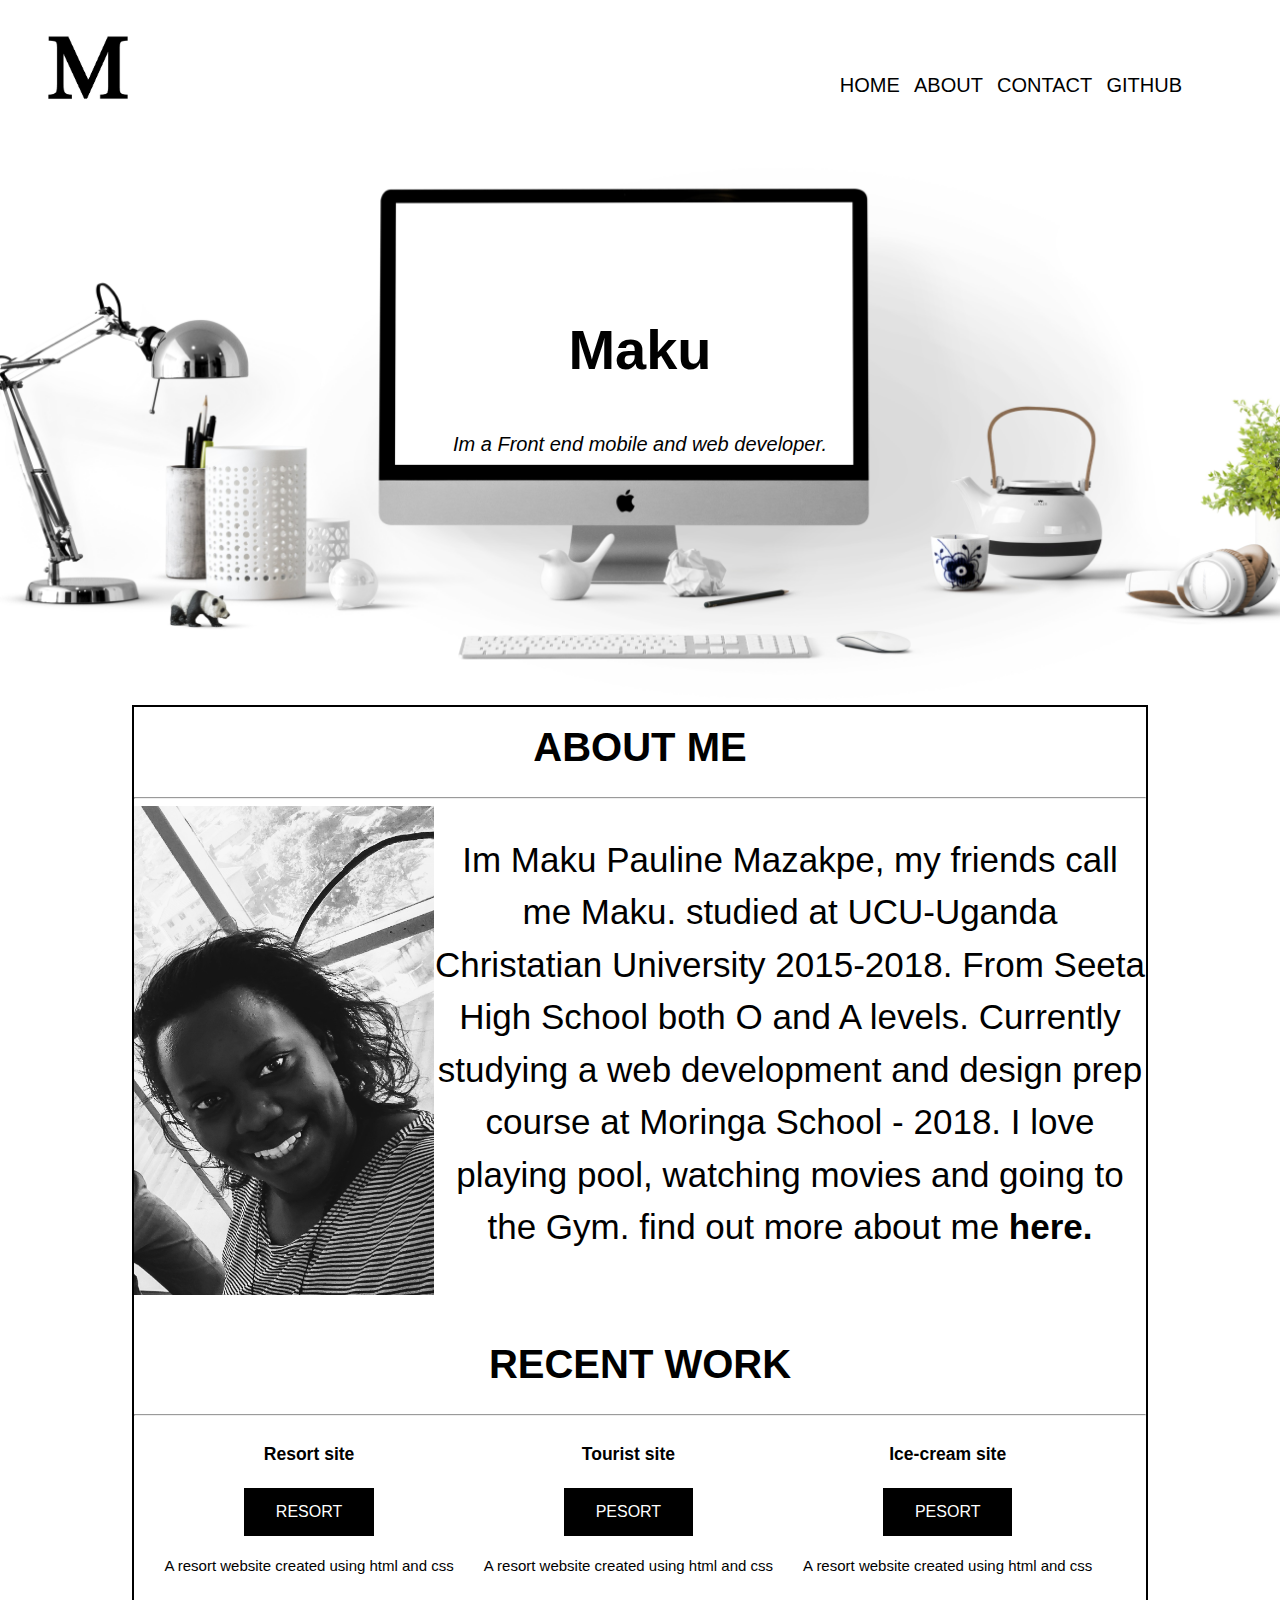
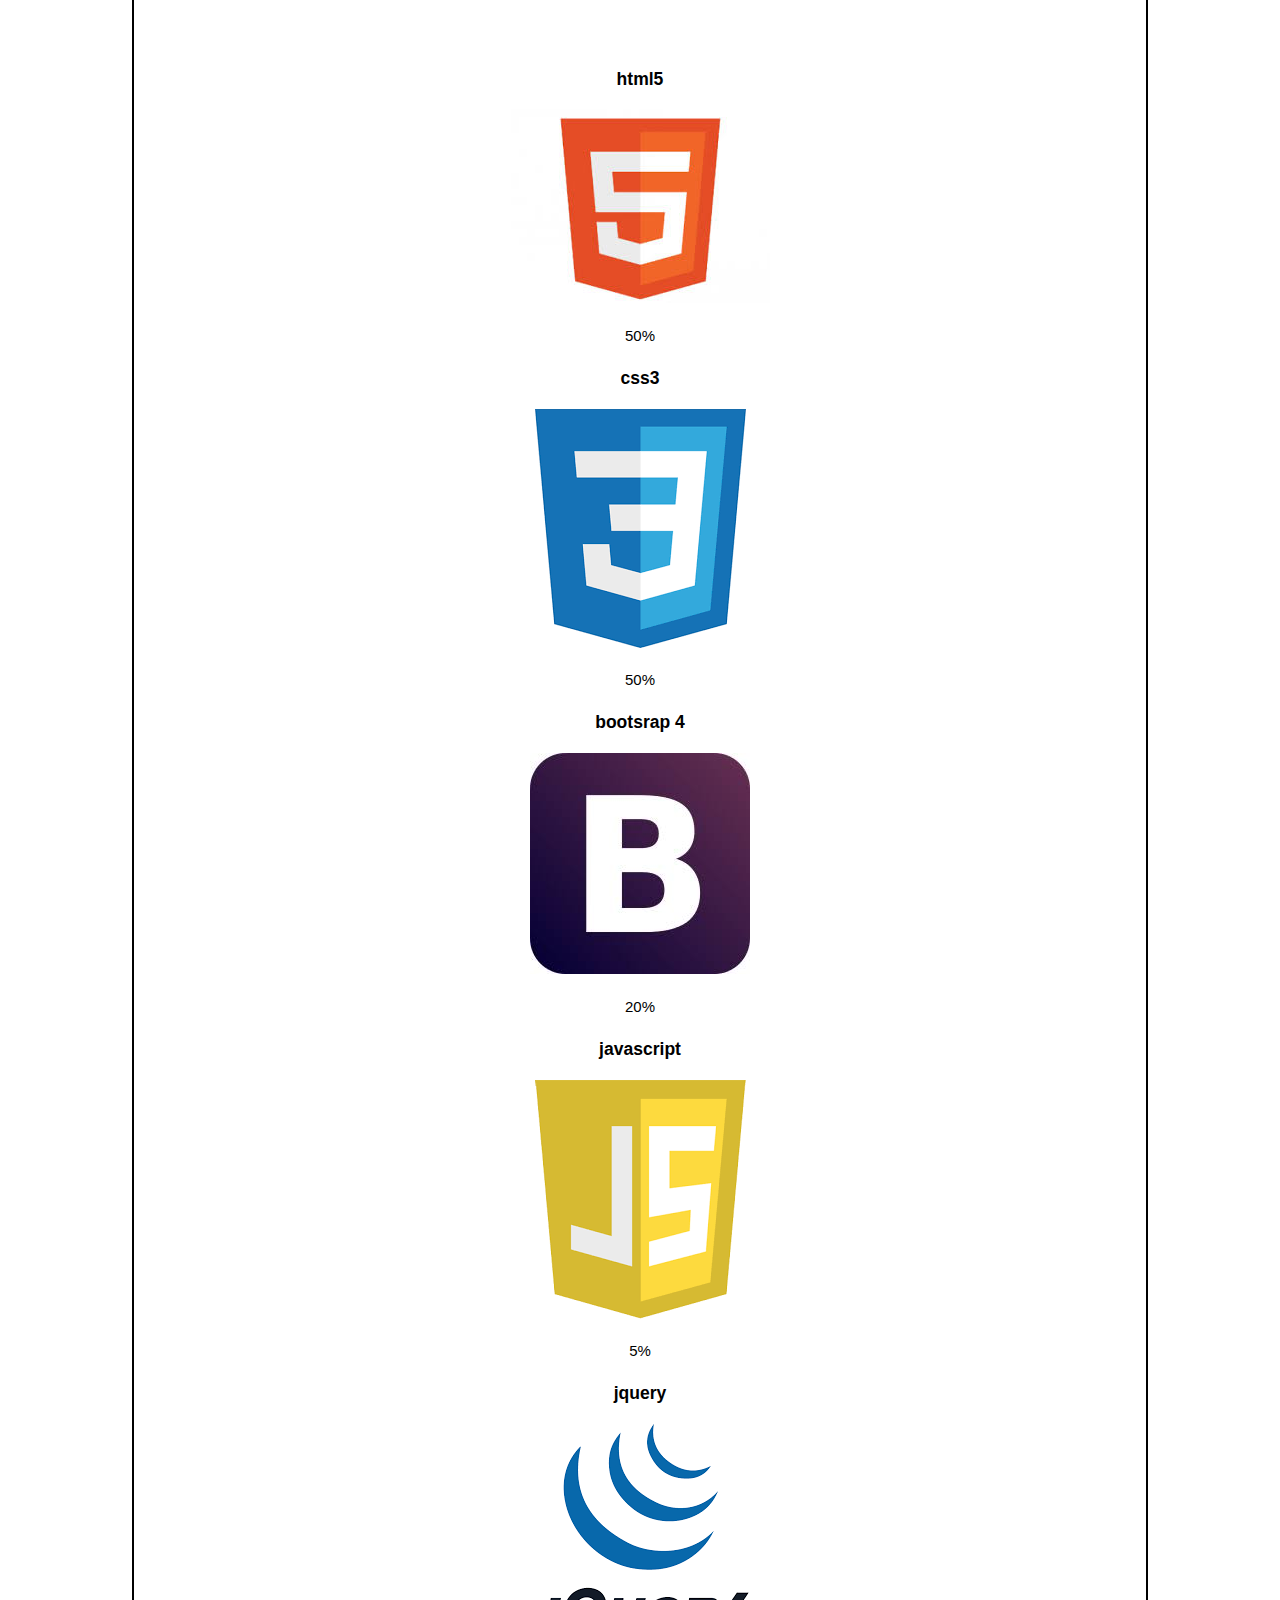
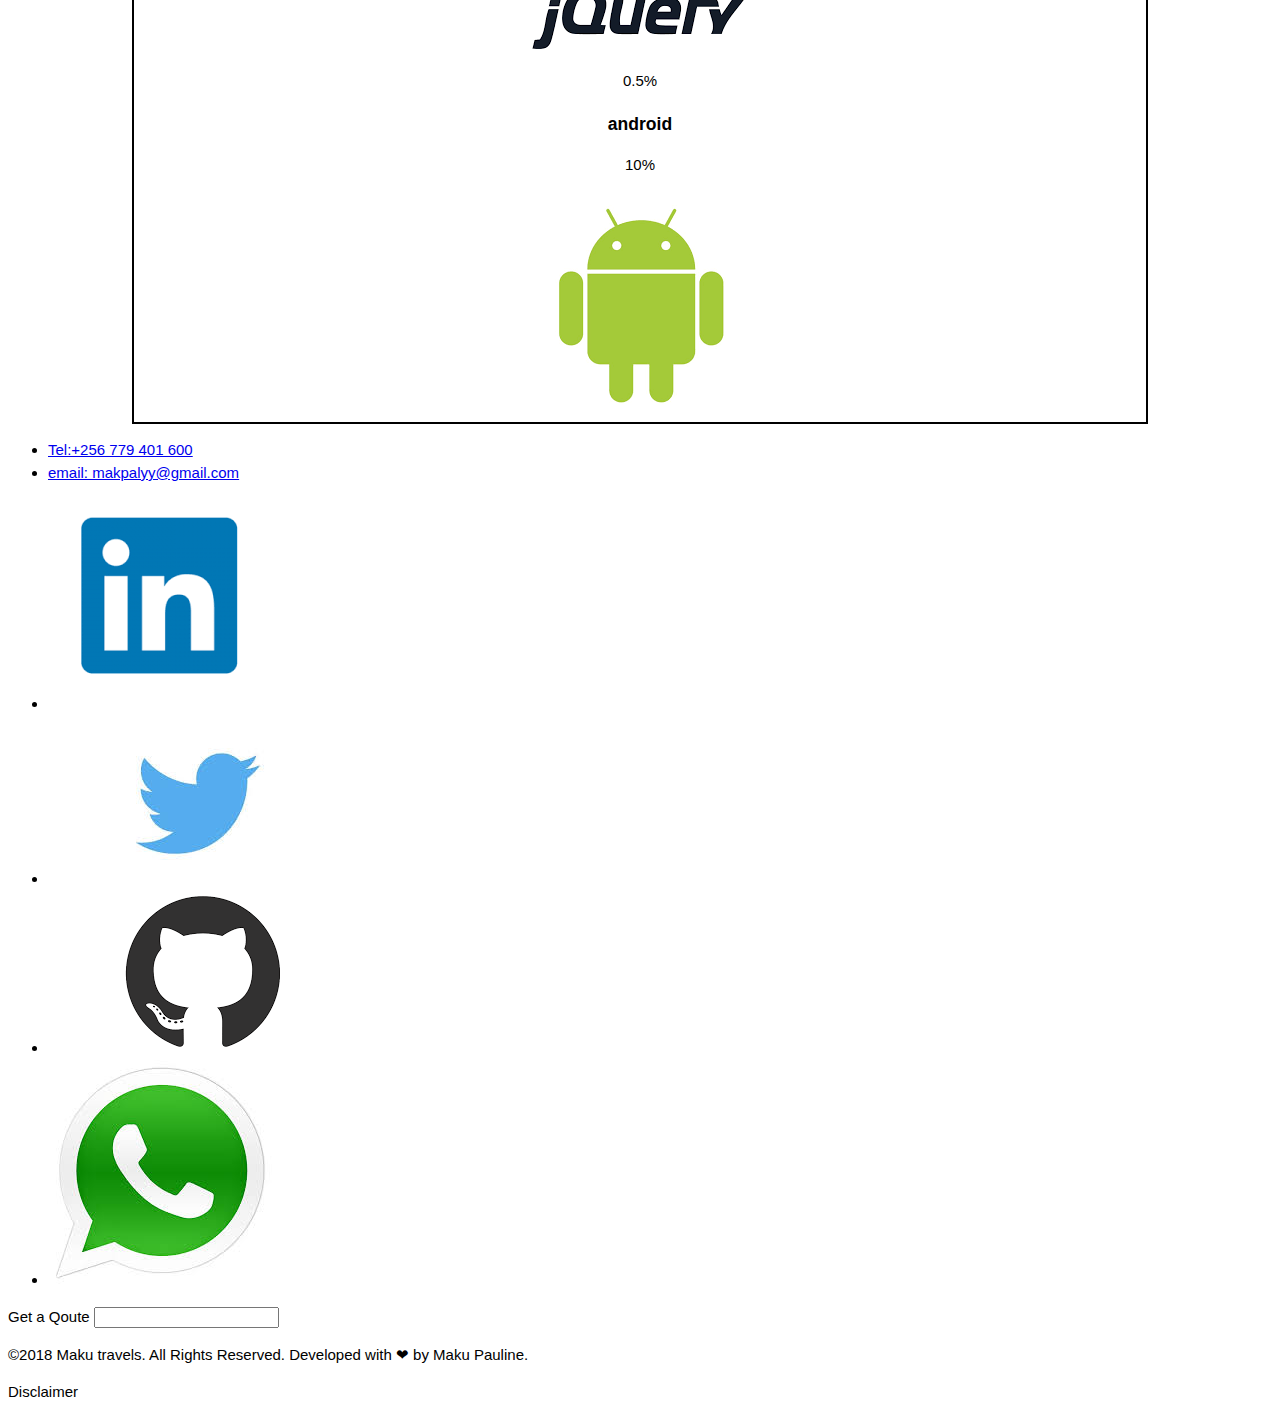
==== commit bfba1fda: "change the section of my-skills to divs" ====
--- a/index.html
+++ b/index.html
@@ -62,38 +62,34 @@
         </div>
       </div>
       <div class="my-skills1">
-        <section>
-          <h3>html5</h3>
-          <img src="images/html5.jpeg" alt="html5">
-          <p>50%</p>
-        </section>
-        <section>
-          <h3>css3</h3>
-          <img src="images/css3.png" alt="css3">
-          <p>50%</p>
-        </section>
-        <section>
-          <h3>bootsrap 4</h3>
-          <img src="images/bootstrap.jpeg" alt="bootsrap">
-          <p>20%</p>
-        </section>
+        <h3>html5</h3>
+        <img src="images/html5.jpeg" alt="html5">
+        <p>50%</p>
+      </div>
+      <div class="my-skills1">
+        <h3>css3</h3>
+        <img src="images/css3.png" alt="css3">
+        <p>50%</p>
+      </div>
+      <div class="my-skills1">
+        <h3>bootsrap 4</h3>
+        <img src="images/bootstrap.jpeg" alt="bootsrap">
+        <p>20%</p>
+      </div>
+      <div>
+        <h3>javascript</h3>
+        <img src="images/javascript.png" alt="javascript">
+        <p>5%</p>
       </div>
       <div class="my-skills2">
-        <section>
-          <h3>javascript</h3>
-          <img src="images/javascript.png" alt="javascript">
-          <p>5%</p>
-        </section>
-        <section>
-          <h3>jquery</h3>
-          <img src="images/jquery.png" alt="jquery">
-          <p>0.5%</p>
-        </section>
-        <section>
-          <h3>android</h3>
-          <img src="images/android.png" alt="android">
-          <p>10%</p>
-        </section>
+        <h3>jquery</h3>
+        <img src="images/jquery.png" alt="jquery">
+        <p>0.5%</p>
+      </div>
+      <div class="my-skills2">
+        <h3>android</h3>
+        <p>10%</p>
+        <img src="images/android.png" alt="android">
       </div>
     </main>
 
--- a/css/styles.css
+++ b/css/styles.css
@@ -10,7 +10,7 @@
   background-size: 100%;
 }
 header img{
-  margin-left: 20px;
+  margin-left: 40px;
   margin-top: 20px;
   width: 80px;
   height: auto;
@@ -53,10 +53,10 @@
  text-align: center;
 }
 .moi h2{
-  margin-top: 50px;
+  margin-top: 10px;
   text-align: center;
   font-size: 40px;
-  margin-bottom: -20px
+  margin-bottom: 20px
 }
 .moi img{
   float: left;
@@ -76,21 +76,19 @@
   margin-top: 80px;
   text-align: center;
   font-size: 40px;
-  margin-bottom: -20px
+  margin-bottom: 20px
 }
 .recent-work{
   margin-bottom: 250px;
 }
 .recent-work .card{
   margin-left: 30px;
+  box-shadow: 4px 4px 8px 0 rgba(256, 256, 256, 0.2), 0 6px 20px 0 rgba(256, 256, 256, 0.19);
   float: left;
 }
 .recent-work .card h2 {
-  margin-bottom: 10px;
+  margin-bottom: 30px;
   font-size: 20px;
-}
-.card{
-  box-shadow: 4px 4px 8px 0 rgba(256, 256, 256, 0.2), 0 6px 20px 0 rgba(256, 256, 256, 0.19);
 }
 .card a button{
   background-color: black;
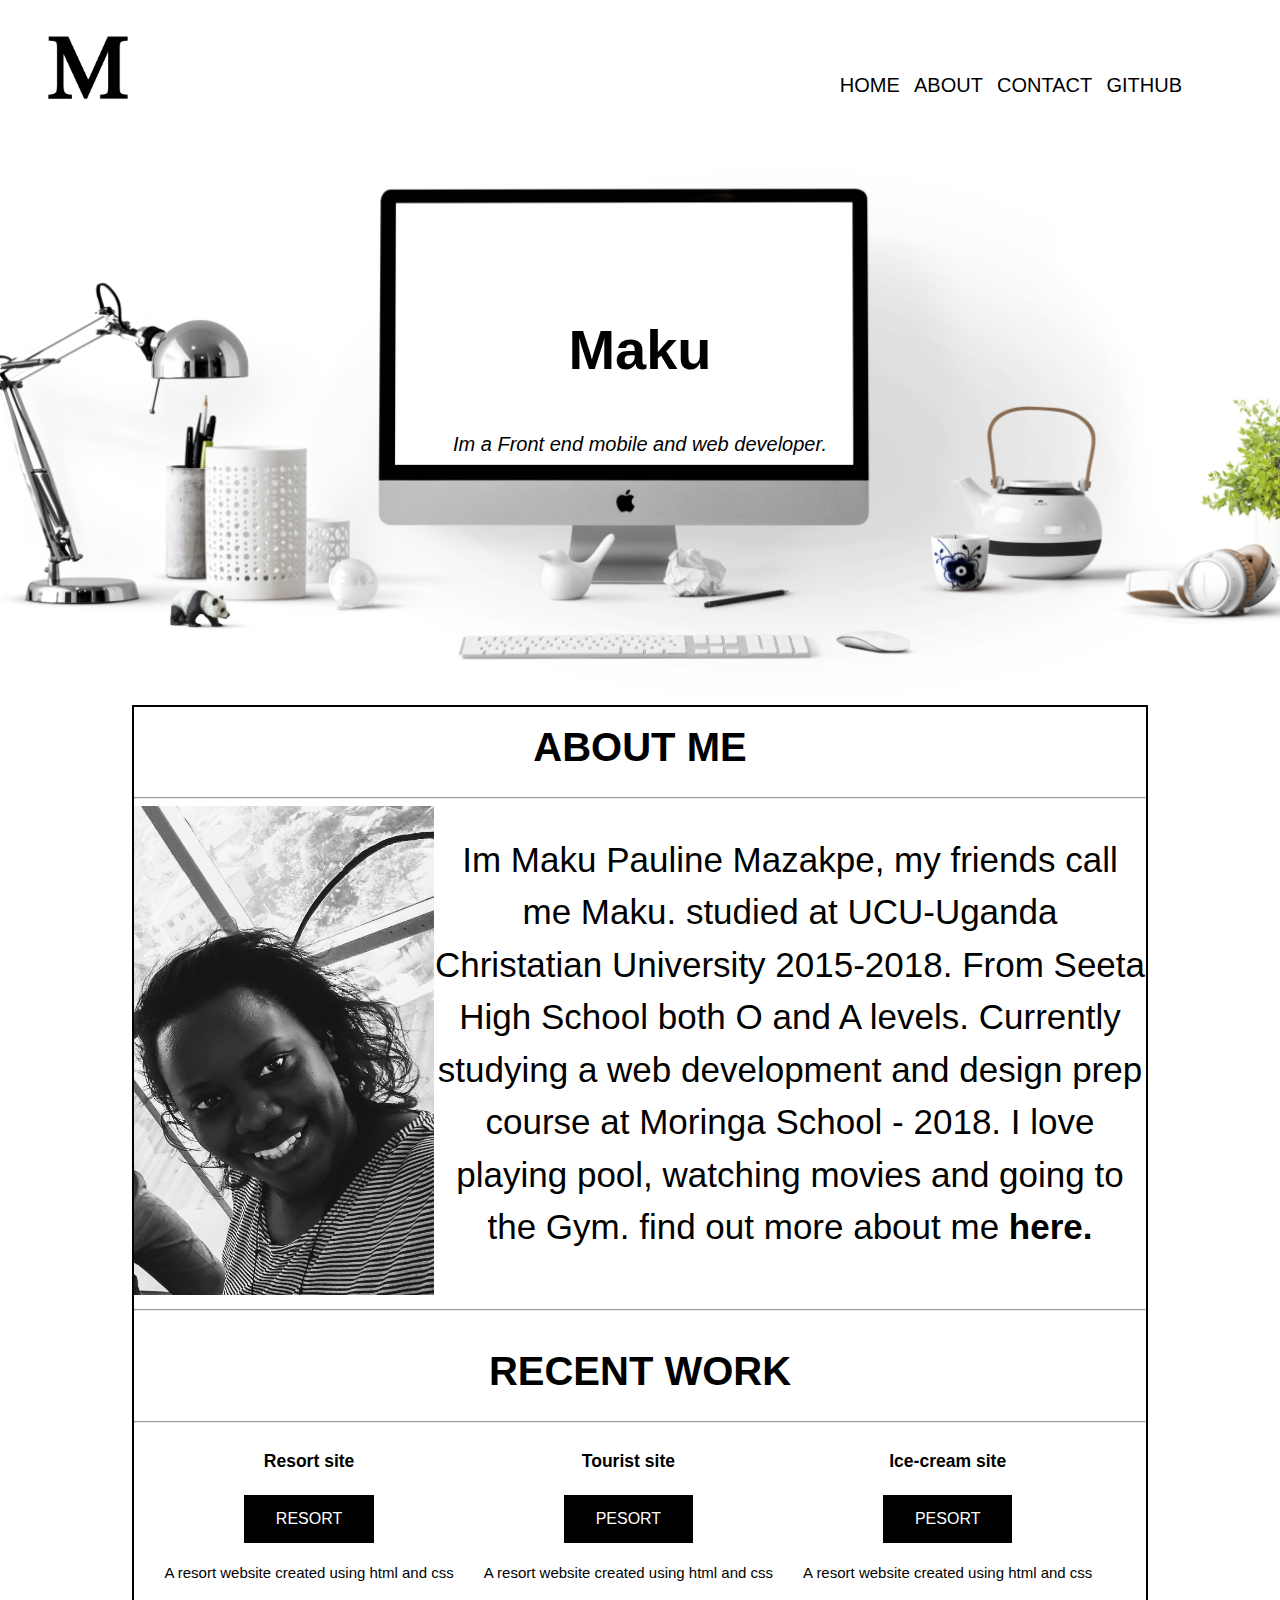
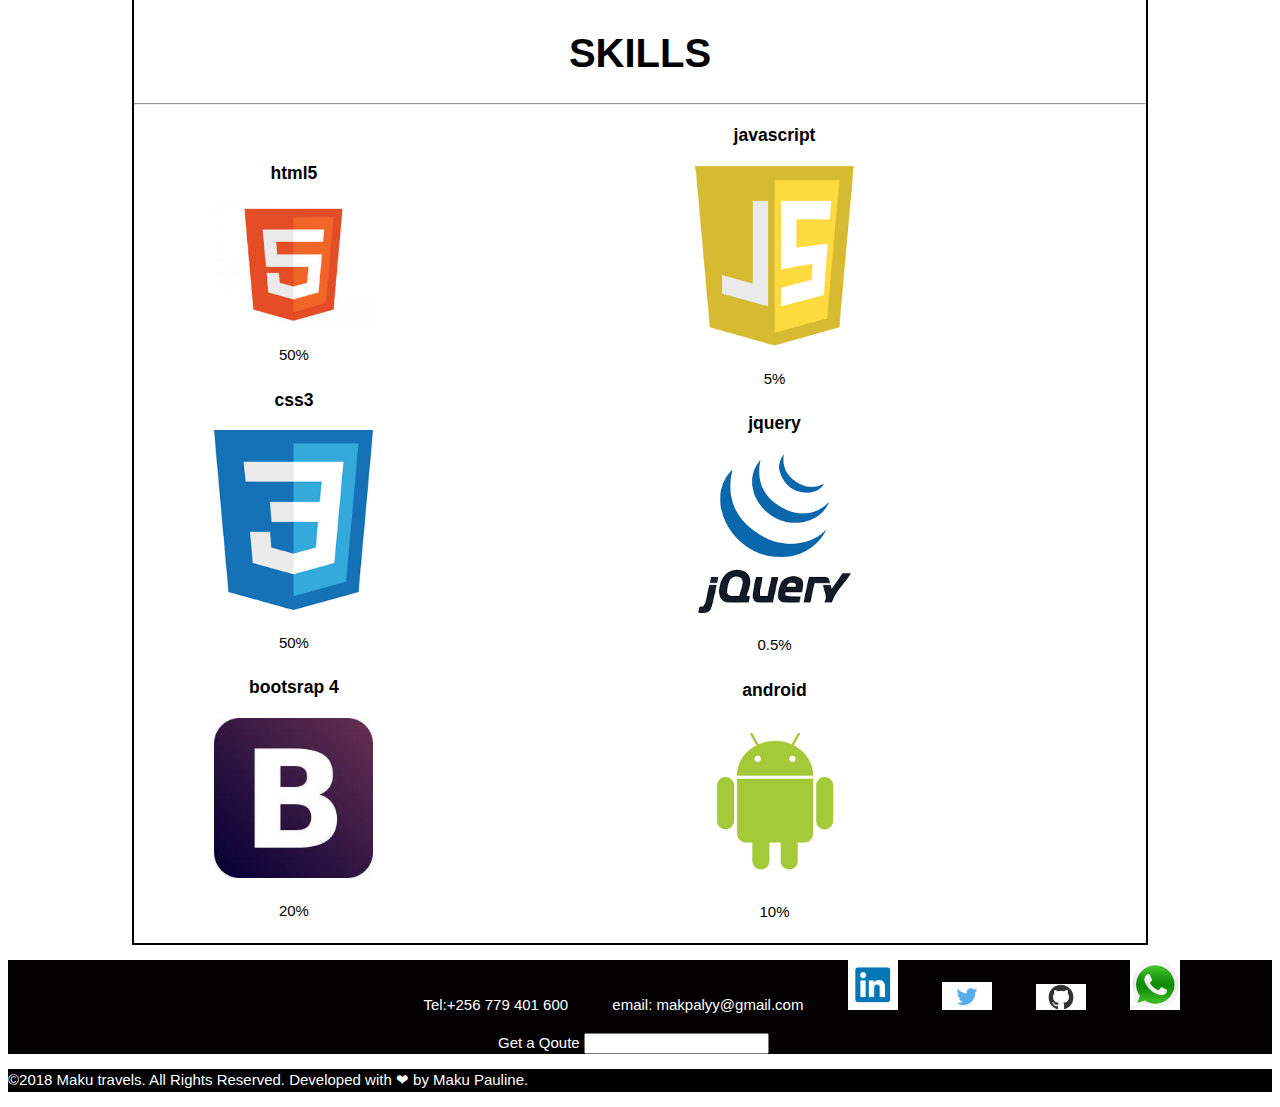
==== commit 4cc54a11: "style the footer" ====
--- a/index.html
+++ b/index.html
@@ -42,6 +42,7 @@
           </p>
         </div>
       </div>
+      <hr>
       <div class="recent-work">
         <h2>RECENT WORK</h2>
         <hr>
@@ -61,35 +62,39 @@
           <p>A resort website created using html and css</p>
         </div>
       </div>
-      <div class="my-skills1">
-        <h3>html5</h3>
-        <img src="images/html5.jpeg" alt="html5">
-        <p>50%</p>
+      <h2 class="sk">SKILLS</h2>
+      <hr>
+      <div class="skill">
+        <div class="my-skills1">
+          <h3>html5</h3>
+          <img src="images/html5.jpeg" alt="html5">
+          <p>50%</p>
+        </div>
+        <div class="my-skills1">
+          <h3>css3</h3>
+          <img src="images/css3.png" alt="css3">
+          <p>50%</p>
+        </div>
+        <div class="my-skills1">
+          <h3>bootsrap 4</h3>
+          <img src="images/bootstrap.jpeg" alt="bootsrap">
+          <p>20%</p>
+        </div>
       </div>
       <div class="my-skills1">
-        <h3>css3</h3>
-        <img src="images/css3.png" alt="css3">
-        <p>50%</p>
-      </div>
-      <div class="my-skills1">
-        <h3>bootsrap 4</h3>
-        <img src="images/bootstrap.jpeg" alt="bootsrap">
-        <p>20%</p>
-      </div>
-      <div>
         <h3>javascript</h3>
         <img src="images/javascript.png" alt="javascript">
         <p>5%</p>
       </div>
-      <div class="my-skills2">
+      <div class="my-skills1">
         <h3>jquery</h3>
         <img src="images/jquery.png" alt="jquery">
         <p>0.5%</p>
       </div>
-      <div class="my-skills2">
+      <div class="my-skills1">
         <h3>android</h3>
+        <img src="images/android.png" alt="android">
         <p>10%</p>
-        <img src="images/android.png" alt="android">
       </div>
     </main>
 
@@ -110,8 +115,7 @@
       </div>
     </footer>
     <footer id="second">
-      <p>©2018 Maku travels. All Rights Reserved. Developed with ❤ by Maku Pauline.</p>
-      <p class="disc">Disclaimer</p>
+      <p class="c">©2018 Maku travels. All Rights Reserved. Developed with ❤ by Maku Pauline.</p>
     </footer>
 
   </body>
--- a/css/styles.css
+++ b/css/styles.css
@@ -52,6 +52,9 @@
  border: 2px solid black;
  text-align: center;
 }
+.moi{
+  margin-bottom: 55px;
+}
 .moi h2{
   margin-top: 10px;
   text-align: center;
@@ -73,7 +76,7 @@
   font-weight: 600;
 }
 .recent-work h2{
-  margin-top: 80px;
+  margin-top: 30px;
   text-align: center;
   font-size: 40px;
   margin-bottom: 20px
@@ -111,3 +114,45 @@
   font-size: 15px;
   font-weight: lighter;
 }
+.skill{
+  float: left;
+  margin: 10px;
+  padding: 20px;
+}
+.my-skills1{
+  margin-left: 50px;
+  margin-bottom: 20px;
+}
+ .my-skills1 img{
+  width: 159px;
+  height: auto;
+}
+.sk{
+  margin-top: -50px;
+  text-align: center;
+  font-size: 40px;
+  margin-bottom: 20px
+}
+#first{
+  background-color: #040103;
+}
+.find-me ul li{
+    display: inline-block;
+}
+.find-me ul li a{
+  padding: 20px;
+  color: white;
+  text-decoration: none;
+}
+.find-me ul li a img{
+  width: 50px;
+  height: auto;
+}
+.qoute{
+  margin-left: 490px;
+  color: white;
+}
+#second{
+  color: white;
+  background-color: black;
+}
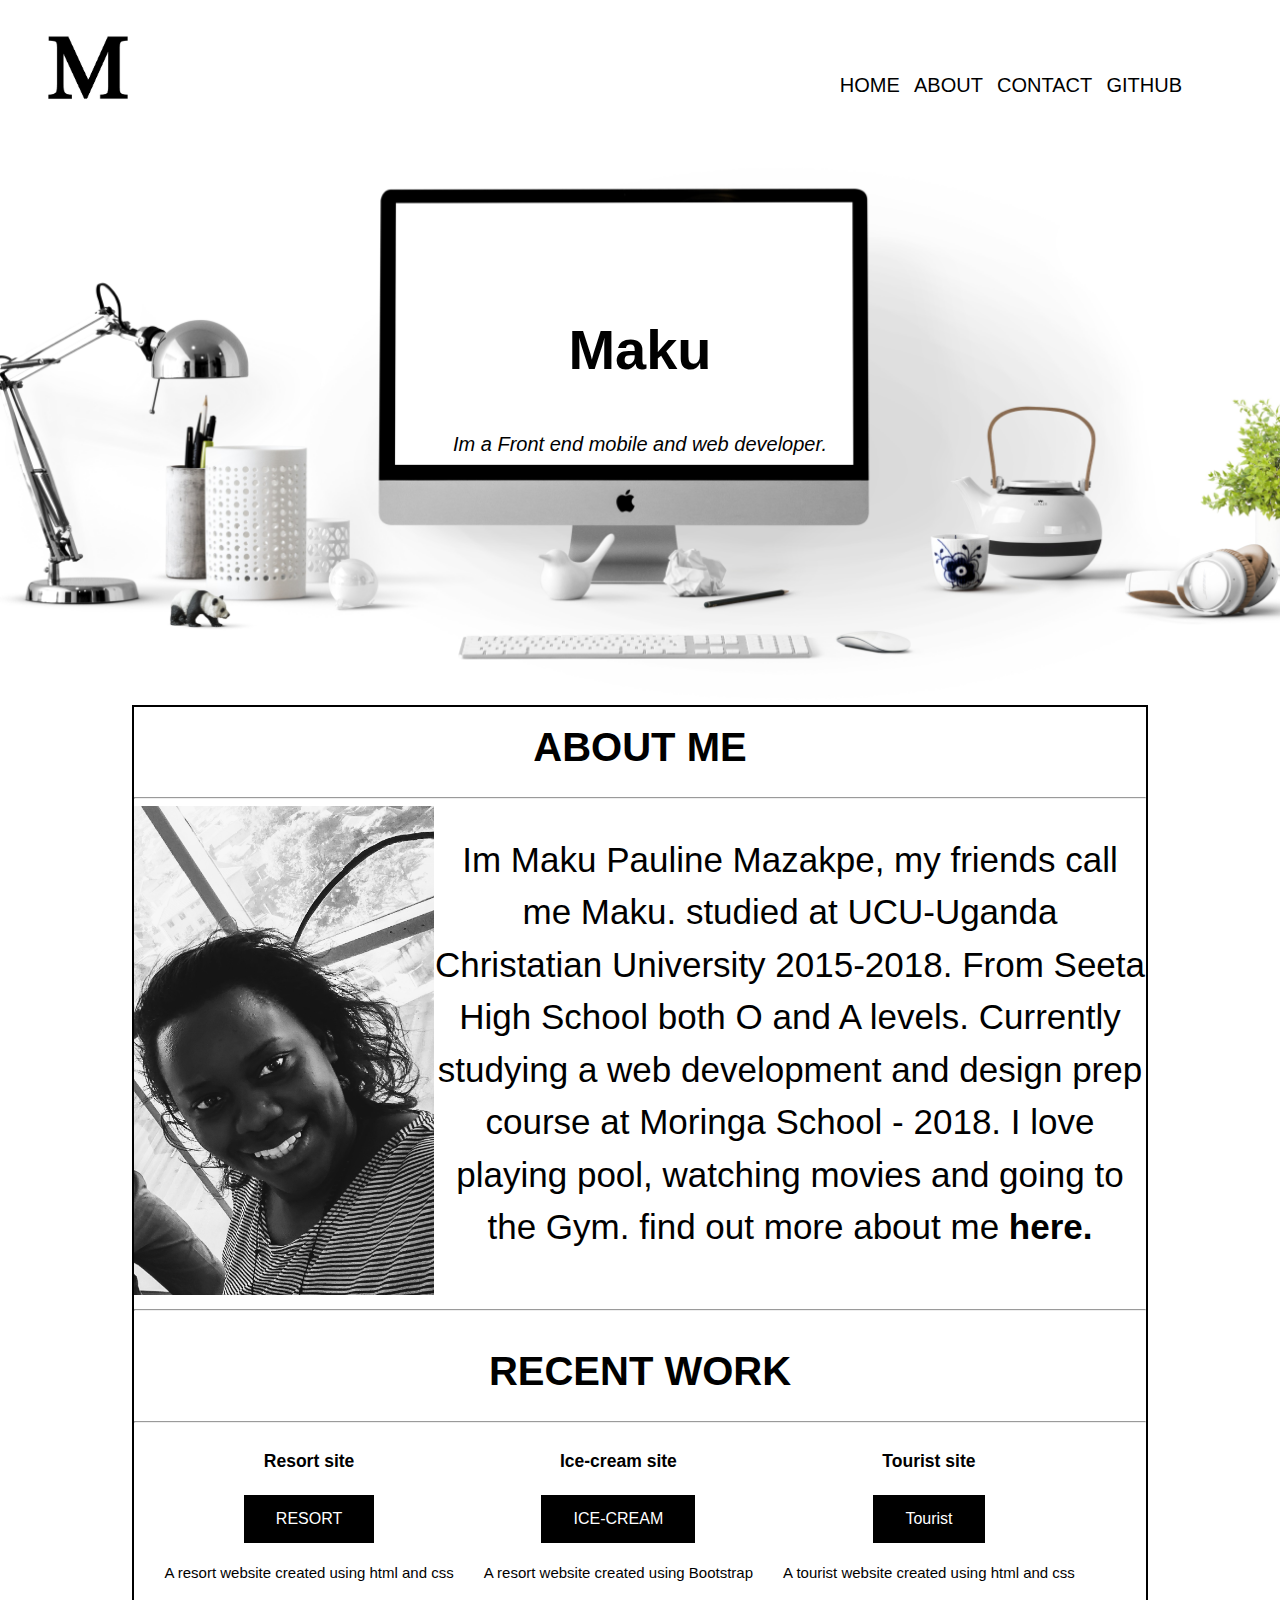
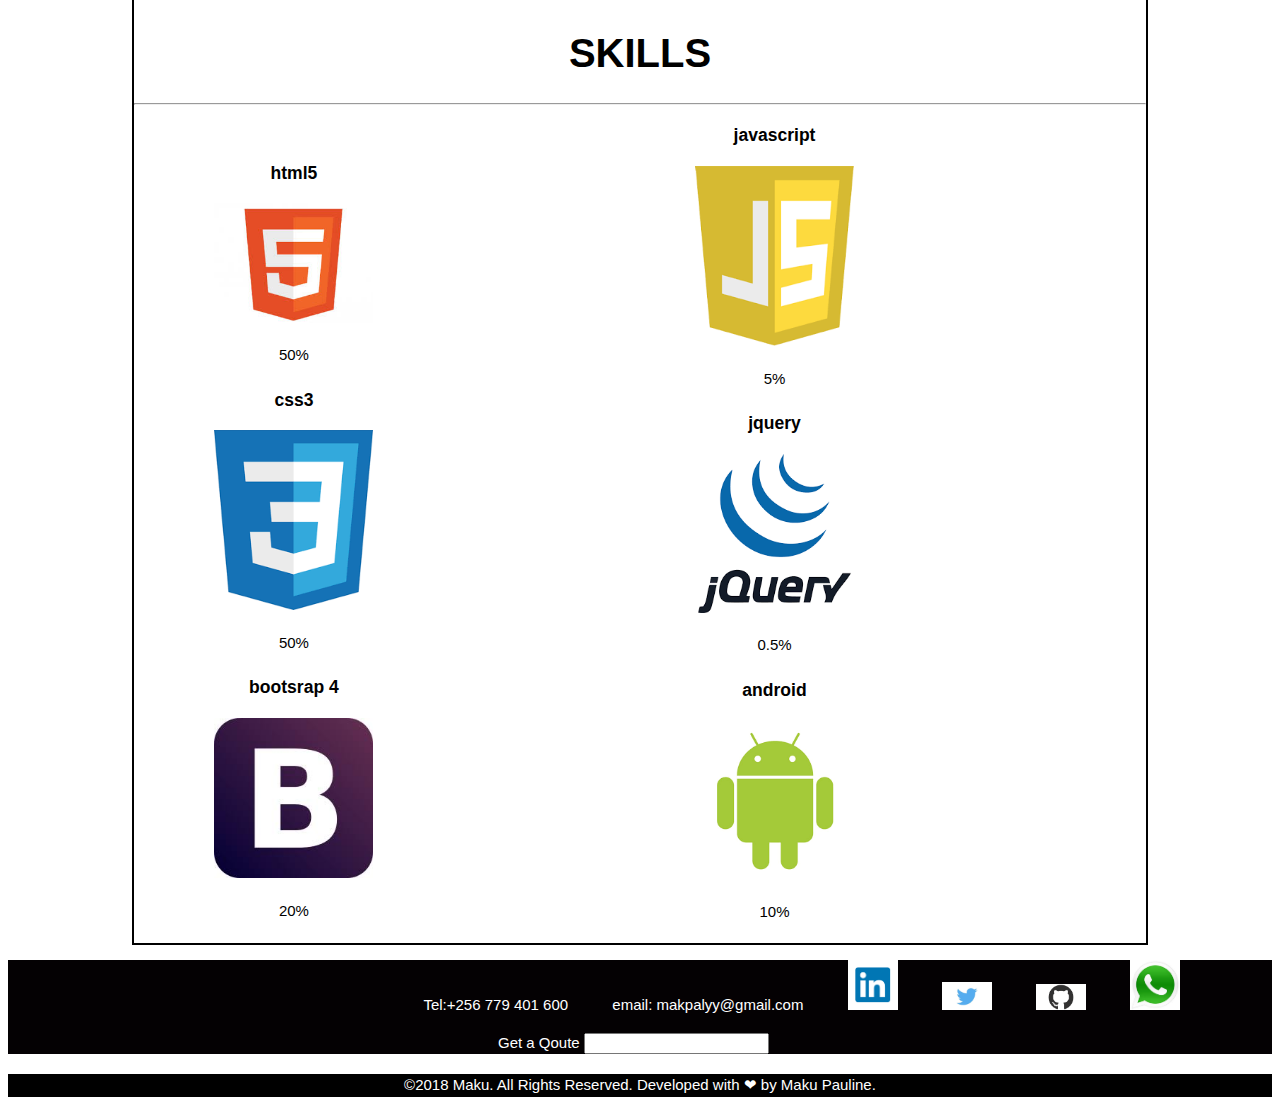
==== commit 5e3ae804: "floating footer left" ====
--- a/index.html
+++ b/index.html
@@ -48,18 +48,18 @@
         <hr>
         <div class="card">
           <h3>Resort site</h3>
-          <a href="#"><button type="button" name="button">RESORT</button></a>
-          <p>A resort website created using html and css</p>
-        </div>
-        <div class="card">
-          <h3>Tourist site</h3>
-          <a href="#"><button type="button" name="button">PESORT</button></a>
+          <a href="../portfolio/resort.html"><button type="button" name="button">RESORT</button></a>
           <p>A resort website created using html and css</p>
         </div>
         <div class="card">
           <h3>Ice-cream site</h3>
-          <a href="#"><button type="button" name="button">PESORT</button></a>
-          <p>A resort website created using html and css</p>
+          <a href="http://mazakpe.com"><button type="button" name="button">ICE-CREAM</button></a>
+          <p>A resort website created using Bootstrap</p>
+        </div>
+        <div class="card">
+          <h3>Tourist site</h3>
+          <a href="../portfolio/Happy-trails-travel-agency.html"><button type="button" name="button">Tourist</button></a>
+          <p>A tourist website created using html and css</p>
         </div>
       </div>
       <h2 class="sk">SKILLS</h2>
@@ -115,7 +115,7 @@
       </div>
     </footer>
     <footer id="second">
-      <p class="c">©2018 Maku travels. All Rights Reserved. Developed with ❤ by Maku Pauline.</p>
+      <p class="c">©2018 Maku. All Rights Reserved. Developed with ❤ by Maku Pauline.</p>
     </footer>
 
   </body>
--- a/css/styles.css
+++ b/css/styles.css
@@ -151,8 +151,10 @@
 .qoute{
   margin-left: 490px;
   color: white;
+  margin-bottom: 20px;
 }
 #second{
+  text-align: center;
   color: white;
   background-color: black;
 }
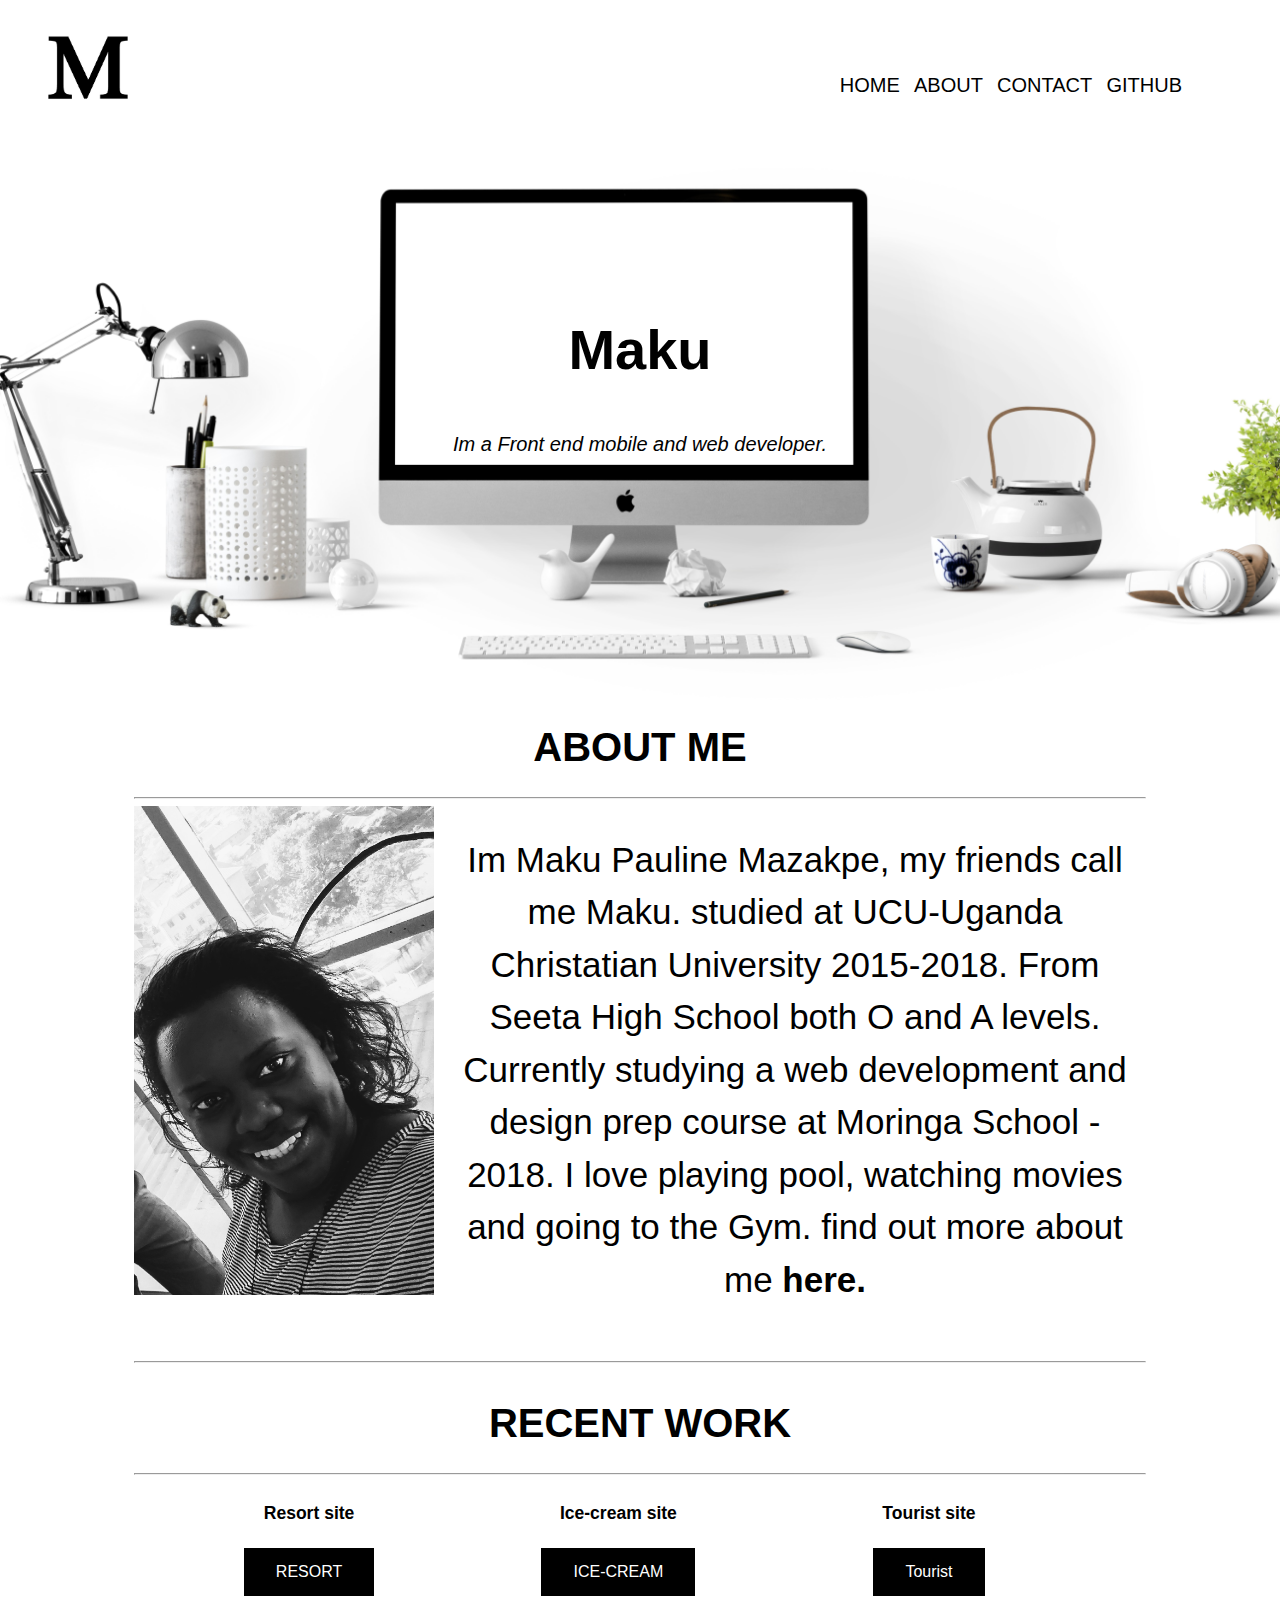
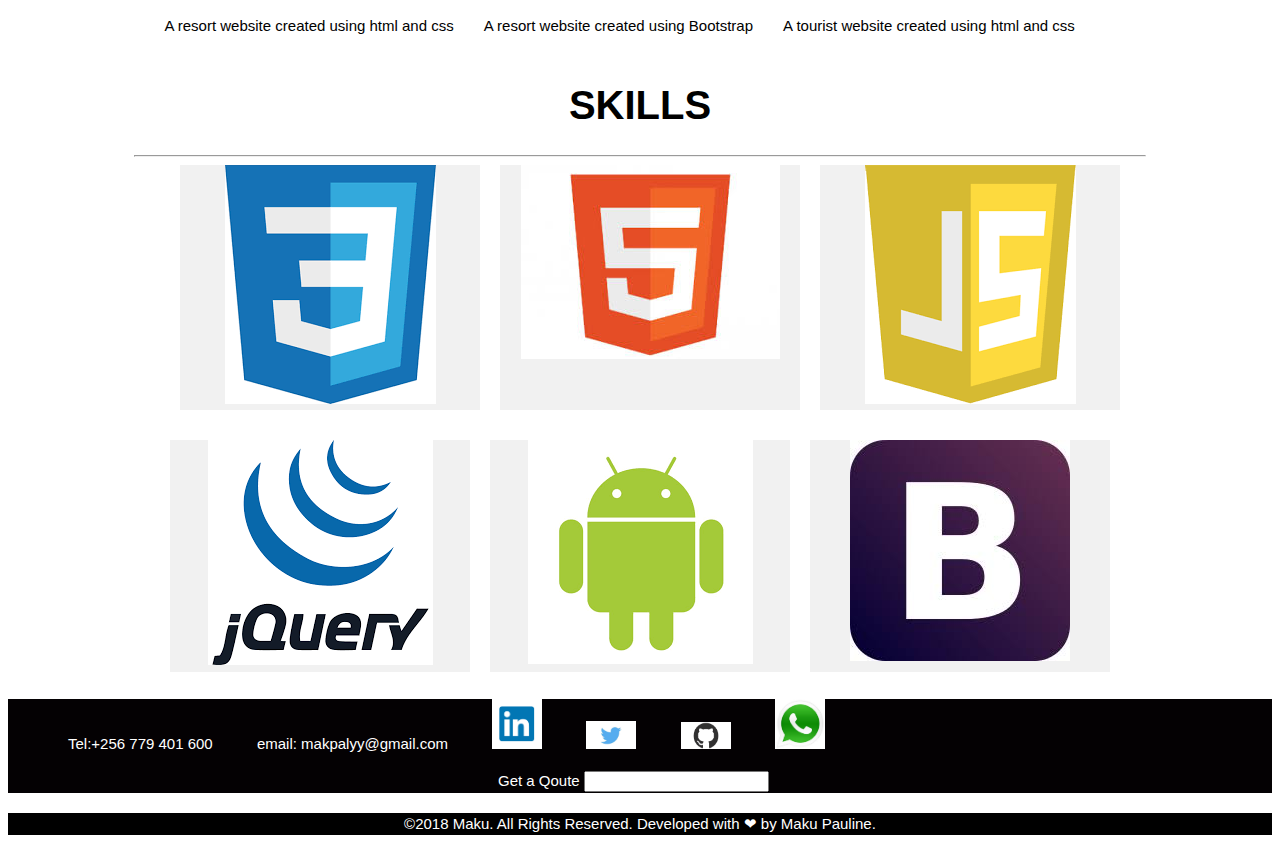
==== commit 926afe93: "addition of images in a flex box" ====
--- a/index.html
+++ b/index.html
@@ -64,37 +64,15 @@
       </div>
       <h2 class="sk">SKILLS</h2>
       <hr>
-      <div class="skill">
-        <div class="my-skills1">
-          <h3>html5</h3>
-          <img src="images/html5.jpeg" alt="html5">
-          <p>50%</p>
-        </div>
-        <div class="my-skills1">
-          <h3>css3</h3>
-          <img src="images/css3.png" alt="css3">
-          <p>50%</p>
-        </div>
-        <div class="my-skills1">
-          <h3>bootsrap 4</h3>
-          <img src="images/bootstrap.jpeg" alt="bootsrap">
-          <p>20%</p>
-        </div>
+      <div class="flex-container">
+        <div> <img src="images/css3.png" alt="css3"> </div>
+        <div> <img src="images/html5.jpeg" alt="html5"> </div>
+        <div> <img src="images/javascript.png" alt="js"> </div>
       </div>
-      <div class="my-skills1">
-        <h3>javascript</h3>
-        <img src="images/javascript.png" alt="javascript">
-        <p>5%</p>
-      </div>
-      <div class="my-skills1">
-        <h3>jquery</h3>
-        <img src="images/jquery.png" alt="jquery">
-        <p>0.5%</p>
-      </div>
-      <div class="my-skills1">
-        <h3>android</h3>
-        <img src="images/android.png" alt="android">
-        <p>10%</p>
+      <div class="flex-container1">
+        <div> <img src="images/jquery.png" alt="jquery"> </div>
+        <div> <img src="images/android.png" alt="android"> </div>
+        <div> <img src="images/bootstrap.jpeg" alt="bootstrap"> </div>
       </div>
     </main>
 
--- a/css/styles.css
+++ b/css/styles.css
@@ -49,7 +49,7 @@
  width: 80%;
  margin-left:auto;
  margin-right:auto;
- border: 2px solid black;
+ border: 2px solid white;
  text-align: center;
 }
 .moi{
@@ -62,6 +62,7 @@
   margin-bottom: 20px
 }
 .moi img{
+  margin-right: 10px;
   float: left;
   width: 300px;
   height: auto
@@ -114,18 +115,33 @@
   font-size: 15px;
   font-weight: lighter;
 }
-.skill{
-  float: left;
+.flex-container {
+  display: flex;
+  flex-wrap: wrap;
+  justify-content: center;
+  background-color:white;
+}
+
+.flex-container > div {
+  background-color: #f1f1f1;
+  width: 300px;
+  margin-left: 20px;
+
+}
+/*set 2 of images*/
+.flex-container1 {
+  margin-top: 20px;
+  display: flex;
+  justify-content: center;
+  flex-wrap: wrap;
+  background-color: white;
+}
+
+.flex-container1 > div {
+  background-color: #f1f1f1;
+  width: 300px;
   margin: 10px;
-  padding: 20px;
-}
-.my-skills1{
-  margin-left: 50px;
-  margin-bottom: 20px;
-}
- .my-skills1 img{
-  width: 159px;
-  height: auto;
+
 }
 .sk{
   margin-top: -50px;
